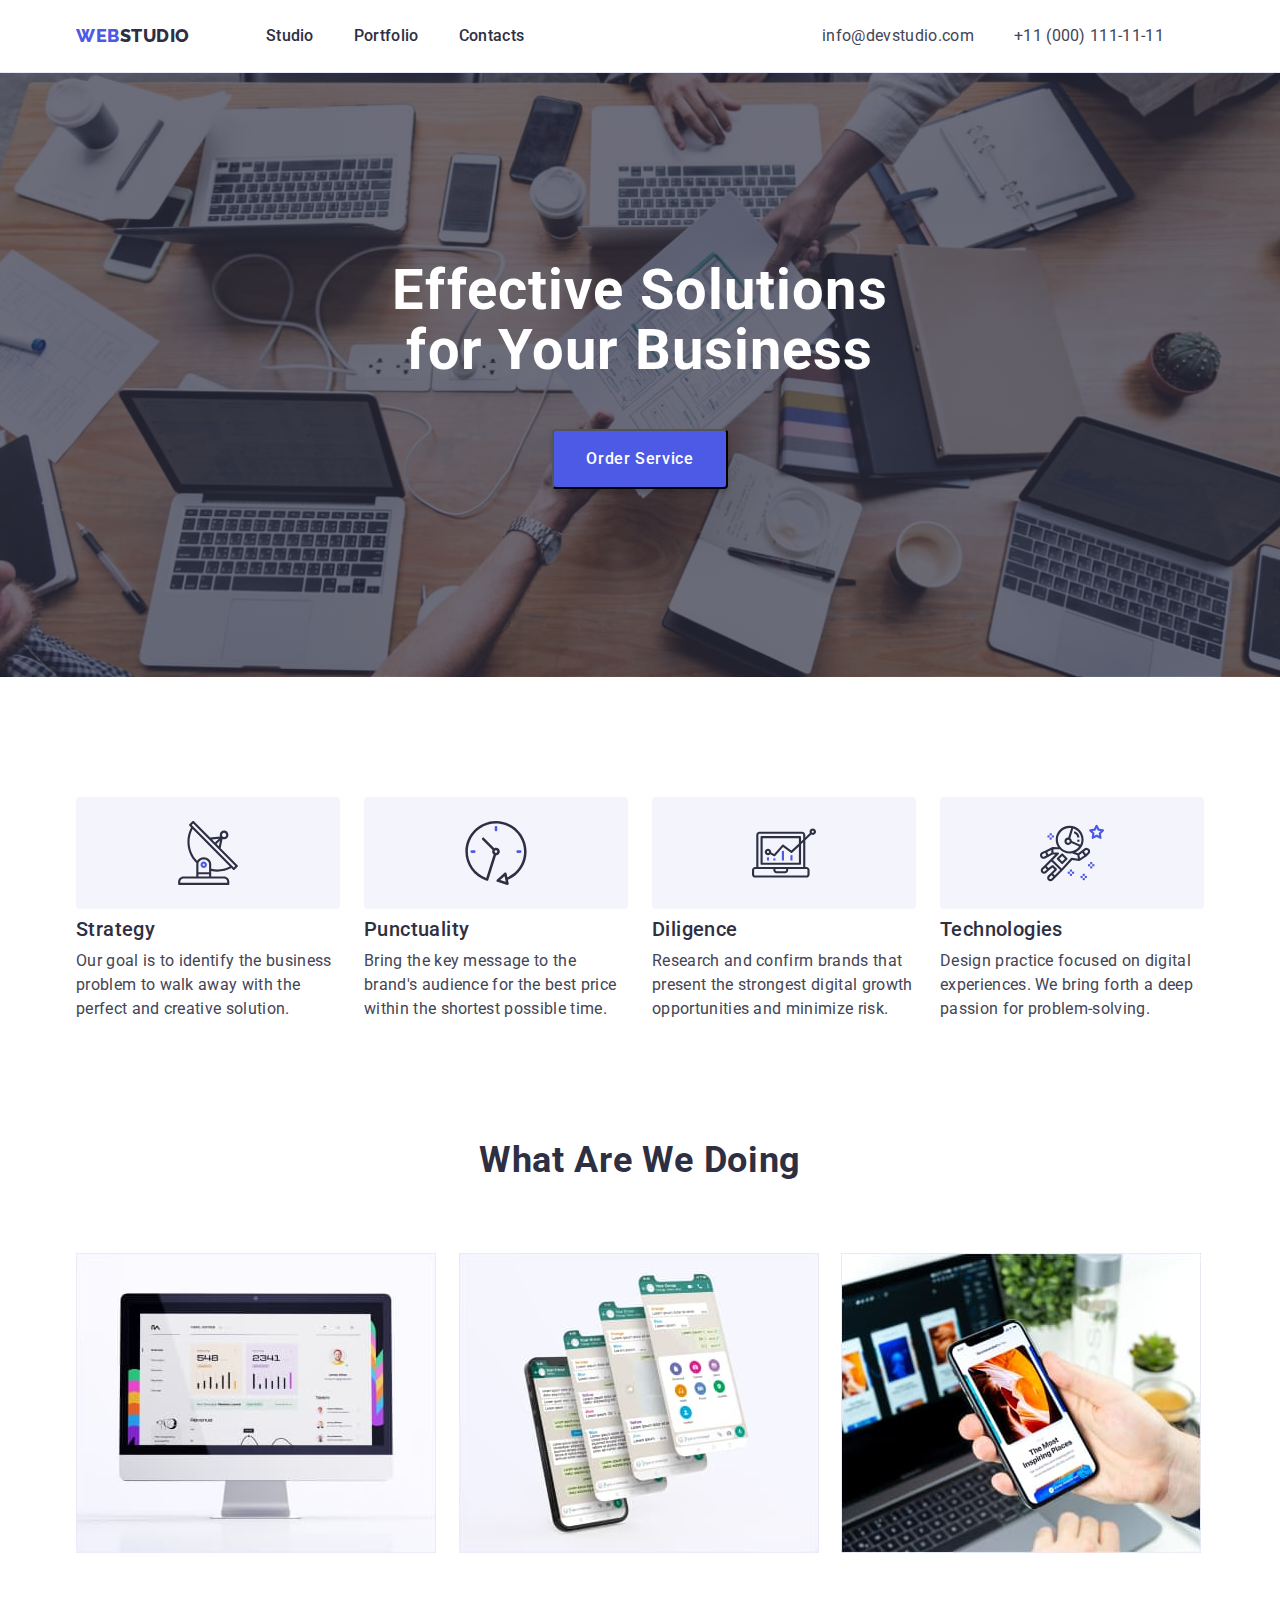
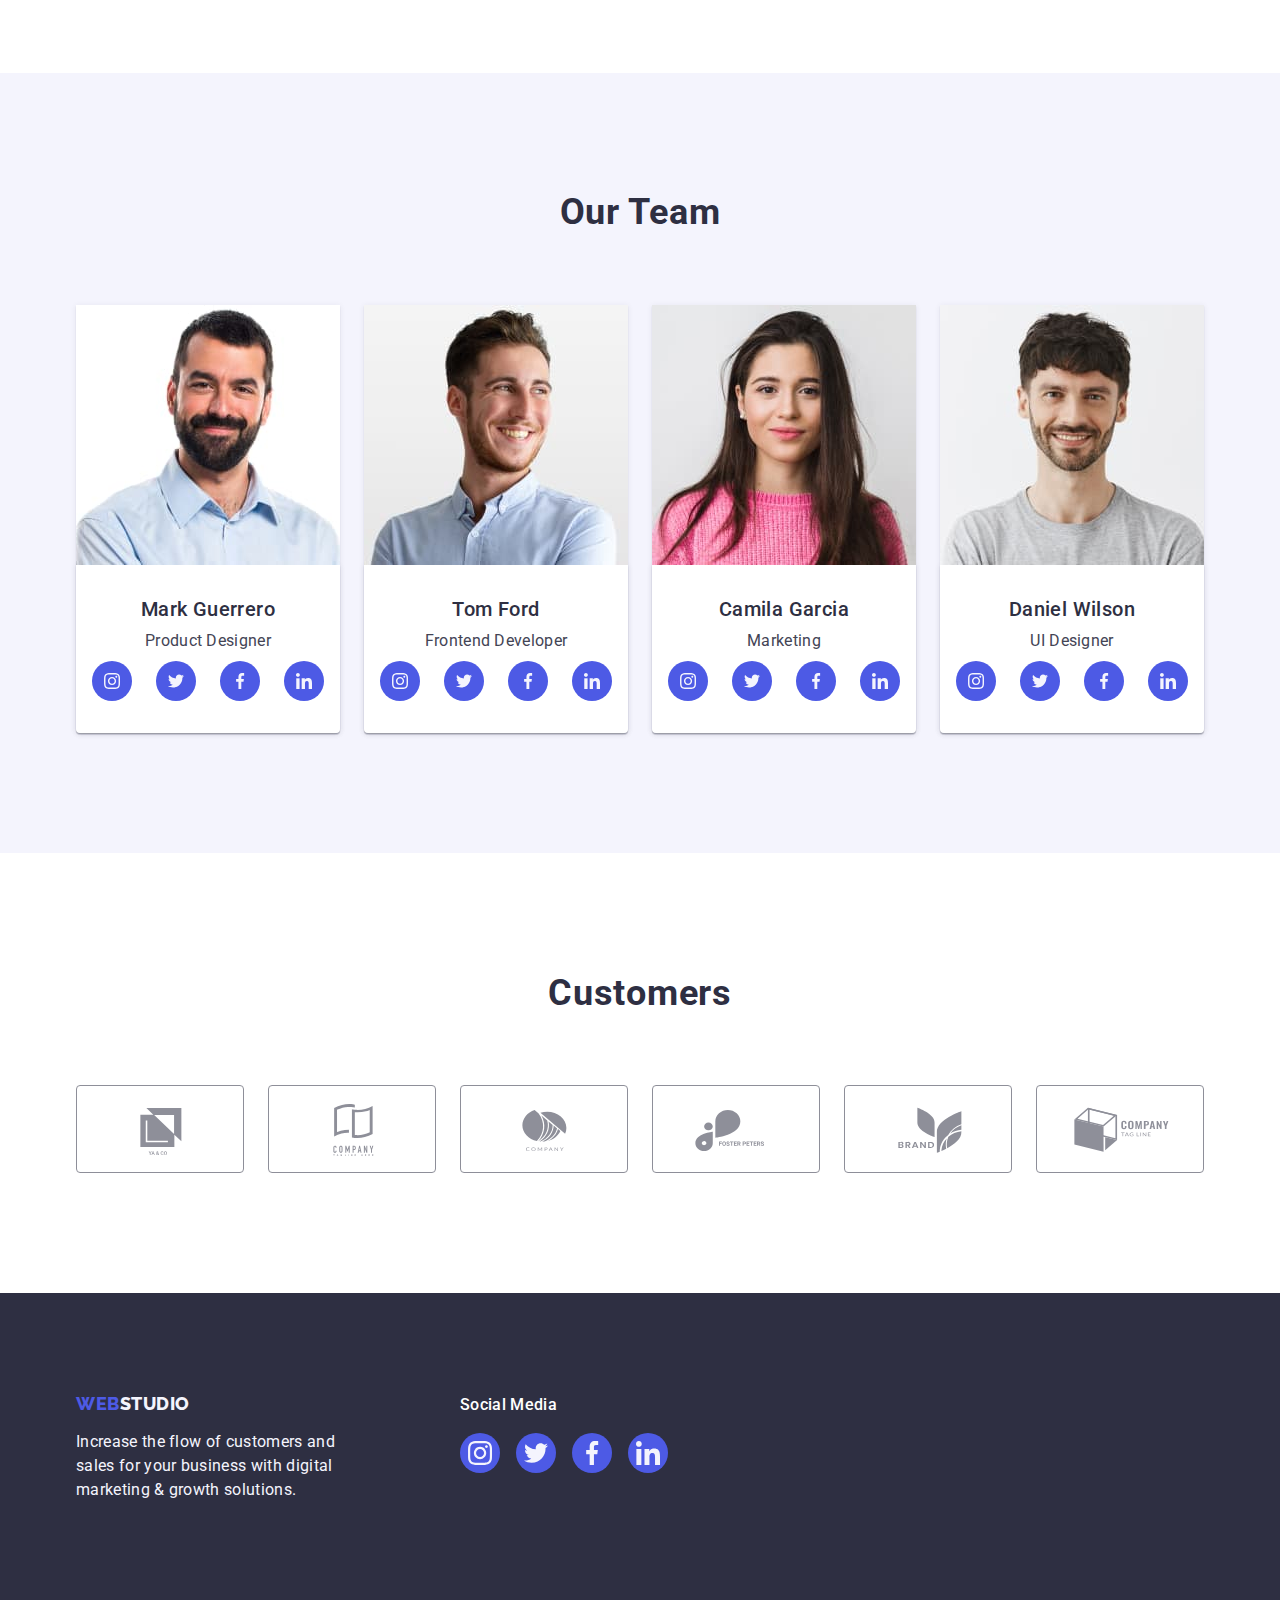
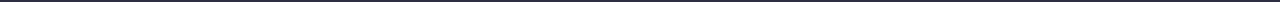
==== index.html @ ca9b96b1 "sum" ====
<!DOCTYPE html>
<html lang="en">
<head>
    <meta charset="UTF-8">
    <meta http-equiv="X-UA-Compatible" content="IE=edge">
    <meta name="viewport" content="width=device-width, initial-scale=1.0">
    <link rel="preconnect" href="https://fonts.googleapis.com">
    <link rel="preconnect" href="https://fonts.gstatic.com" crossorigin>
    <link href="https://fonts.googleapis.com/css2?family=Raleway:wght@700&display=swap" rel="stylesheet">
    <link href="https://fonts.googleapis.com/css2?family=Roboto:wght@400;500;700&display=swap" rel="stylesheet">
    <link rel="stylesheet" href="https://cdnjs.cloudflare.com/ajax/libs/modern-normalize/1.0.0/modern-normalize.min.css">
    <link rel="stylesheet" href="./css/styles.css">
    <title>WEBSTUDIO</title>
</head>
<body>
    <!-- Golova -->
   <header class="page-header">
    <div class="container flex">
    <nav class="flex">
        <a class="logo link" href="./index.html">Web<span class="studio">Studio</span></a>
        <ul  class="list flex">
            <li class="link paragraph"><a class="nav-color link" href="./index.html">Studio</a></li>
            <li class="link paragraph"><a class="nav-color link" href="./portfolio.html">Portfolio</a></li>
            <li class="link paragraph"><a class="nav-color link" href="">Contacts</a></li>
        </ul>
    </nav>   
    <address class="address flex">
        <ul class="flex list">
            <li class="mail"><a class="colorcontact link" href="mailto:info@devstudio.com">info@devstudio.com</a></li>
            <li class="mail"><a class="colorcontact link" href="tel:+110001111111">+11 (000) 111-11-11</a></li>
        </ul>
    </address> 
    </div>
   </header>
   <main>
   <!-- 1 article -->
   <section class="first">
        <div class="container">
        <h1 class="header">Effective Solutions for Your Business</h1>
        <button class="order-service-button" type="button">Order Service</button>
        </div>
   </section>
   <!-- 2 article -->
   <section class="section">
        <div class="container">
        <h2 hidden>features</h2>
            <ul class="list list-of-advantages">
            <li class="advantages-list">
                <div class="icon-div">
                <svg class="icon icon-antenna">
                    <use xlink:href="#icon-antenna">
                        <symbol id="icon-antenna" viewBox="0 0 32 32">
                        <path fill="#2e2f42" style="fill: var(--color4, #2e2f42)" d="M30.773 22.098l-8.443-8.505 0.937-4.615c0.242 0.094 0.499 0.144 0.758 0.146h0.006c1.192 0.014 2.17-0.941 2.184-2.133s-0.941-2.17-2.133-2.184c-1.192-0.014-2.17 0.941-2.184 2.133-0.003 0.255 0.039 0.509 0.125 0.749l-4.96 0.605-8.091-8.133c-0.099-0.101-0.235-0.159-0.377-0.16-0.14 0.001-0.274 0.056-0.373 0.155l-1.513 1.504c-0.208 0.208-0.208 0.546 0 0.754l0.814 0.826c-3.153 5.798-2.129 12.978 2.519 17.663 0.043 0.041 0.092 0.074 0.146 0.098-0.034 0.18-0.051 0.364-0.052 0.547v6.187h-6.4c-1.472 0.002-2.665 1.195-2.667 2.667v1.067c0 0.295 0.239 0.533 0.533 0.533h24.533c0.295 0 0.533-0.239 0.533-0.533v-1.067c-0.002-1.472-1.195-2.665-2.667-2.667h-6.4v-2.742c1.003 0.21 2.024 0.317 3.049 0.32 2.458-0.003 4.877-0.615 7.040-1.783l0.818 0.823c0.099 0.101 0.235 0.159 0.377 0.16 0.14-0.001 0.274-0.056 0.373-0.155l1.513-1.504c0.208-0.208 0.208-0.546 0-0.754zM23.28 6.233c0.418-0.415 1.093-0.414 1.509 0.004s0.414 1.093-0.004 1.508c-0.2 0.199-0.47 0.31-0.752 0.31h-0.003c-0.589-0.003-1.064-0.483-1.061-1.072 0.002-0.282 0.115-0.552 0.314-0.751h-0.002zM22.024 9.738l-0.598 2.946-1.175-1.182 1.774-1.763zM21.419 8.836l-1.92 1.909-1.485-1.493 3.405-0.415zM24.004 28.8c0.884 0 1.6 0.716 1.6 1.6v0.533h-23.467v-0.533c0-0.884 0.716-1.6 1.6-1.6h20.267zM16.537 26.667v1.067h-5.333v-1.067h5.333zM11.204 25.6v-4.053c0-1.294 1.196-2.347 2.667-2.347s2.667 1.053 2.667 2.347v4.053h-5.333zM17.604 23.904v-2.357c0-1.882-1.675-3.413-3.733-3.413-1.331-0.020-2.576 0.657-3.281 1.786-4.058-4.274-4.971-10.645-2.279-15.887l18.602 18.708c-2.872 1.461-6.165 1.873-9.309 1.163zM28.893 23.22l-21.057-21.181 0.755-0.752 7.935 7.98c0.004 0 0.006 0.007 0.010 0.010l13.115 13.191-0.757 0.752z"></path>
                        <path fill="#4d5ae5" style="fill: var(--color2, #4d5ae5)" d="M13.876 20.267h-0.005c-0.884-0.001-1.601 0.714-1.602 1.598s0.714 1.601 1.598 1.602h0.005c0.884 0.001 1.601-0.714 1.602-1.598s-0.714-1.601-1.598-1.602zM14.249 22.245c-0.1 0.1-0.236 0.156-0.378 0.155-0.295-0.002-0.532-0.242-0.531-0.536 0.001-0.141 0.057-0.276 0.157-0.375s0.233-0.154 0.373-0.155c0.295 0.002 0.532 0.242 0.531 0.536-0.001 0.141-0.057 0.276-0.157 0.375h0.005z"></path>
                        </symbol>
                    </use>
                </svg>
                </div>
                <h3 class="third-header">Strategy</h3>
                <p class="list-text">Our goal is to identify the business problem to walk away with the perfect and creative solution.</p>
            </li>
            <li class="advantages-list">
                <div class="icon-div">
                <svg class="icon icon-clock">
                    <use xlink:href="#icon-clock">
                        <symbol id="icon-clock" viewBox="0 0 32 32">
                            <path fill="#2e2f42" style="fill: var(--color4, #2e2f42)" d="M31.297 15.301c-0.002-8.452-6.855-15.303-15.308-15.301s-15.303 6.855-15.301 15.308c0.001 6.658 4.307 12.551 10.649 14.576 0.061 0.019 0.124 0.029 0.187 0.029 0.121-0 0.239-0.032 0.342-0.094 0.135-0.080 0.236-0.207 0.283-0.356l3.865-12.25c1.057-0.005 1.909-0.866 1.903-1.923s-0.866-1.909-1.923-1.903c-0.284 0.001-0.565 0.067-0.82 0.191l-5.106-5.107c-0.253-0.245-0.657-0.238-0.902 0.016-0.239 0.247-0.239 0.639 0 0.886l5.103 5.109c-0.392 0.799-0.168 1.764 0.536 2.309l-3.683 11.673c-7.278-2.681-11.004-10.754-8.323-18.032s10.754-11.004 18.032-8.323c7.278 2.681 11.004 10.754 8.323 18.032-1.31 3.556-4.001 6.431-7.462 7.973l-0.398-1.874c-0.073-0.345-0.411-0.565-0.756-0.492-0.109 0.023-0.209 0.074-0.293 0.148l-3.837 3.426c-0.263 0.234-0.287 0.637-0.052 0.9 0.076 0.085 0.174 0.149 0.283 0.184l4.899 1.564c0.335 0.108 0.694-0.077 0.802-0.412 0.034-0.106 0.040-0.219 0.017-0.328l-0.391-1.839c5.664-2.388 9.342-7.942 9.329-14.089zM15.992 14.664c0.352 0 0.638 0.286 0.638 0.638s-0.286 0.638-0.638 0.638c-0.352 0-0.638-0.285-0.638-0.638s0.285-0.638 0.638-0.638zM18.093 29.528l2.184-1.948 0.603 2.84-2.787-0.892z"></path>
                            <path fill="#4d5ae5" style="fill: var(--color2, #4d5ae5)" d="M15.354 3.185v1.275c0 0.352 0.285 0.638 0.638 0.638s0.638-0.285 0.638-0.638v-1.275c0-0.352-0.286-0.638-0.638-0.638s-0.638 0.286-0.638 0.638z"></path>
                            <path fill="#4d5ae5" style="fill: var(--color2, #4d5ae5)" d="M3.876 14.664c-0.352 0-0.638 0.286-0.638 0.638s0.285 0.638 0.638 0.638h1.275c0.352 0 0.638-0.285 0.638-0.638s-0.285-0.638-0.638-0.638h-1.275z"></path>
                            <path fill="#4d5ae5" style="fill: var(--color2, #4d5ae5)" d="M28.108 15.939c0.352 0 0.638-0.285 0.638-0.638s-0.285-0.638-0.638-0.638h-1.275c-0.352 0-0.638 0.286-0.638 0.638s0.286 0.638 0.638 0.638h1.275z"></path>
                        </symbol>
                    </use>
                </svg>
                </div>
                <h3 class="third-header">Punctuality</h3>
                <p class="list-text">Bring the key message to the brand's audience for the best price within the shortest possible time.</p>
            </li>
            <li class="advantages-list">
                <div class="icon-div">
                <svg class="icon icon-diagram">
                    <use xlink:href="#icon-diagram">
                        <symbol id="icon-diagram" viewBox="0 0 32 32">
                            <path fill="#4d5ae5" style="fill: var(--color2, #4d5ae5)" d="M14.926 14.965h1.066v4.798h-1.066v-4.797z"></path>
                            <path fill="#4d5ae5" style="fill: var(--color2, #4d5ae5)" d="M19.19 17.097h1.066v2.665h-1.066v-2.665z"></path>
                            <path fill="#4d5ae5" style="fill: var(--color2, #4d5ae5)" d="M10.661 18.696h1.066v1.066h-1.066v-1.066z"></path>
                            <path fill="#4d5ae5" style="fill: var(--color2, #4d5ae5)" d="M7.463 18.163h1.066v1.599h-1.066v-1.599z"></path>
                            <path fill="#2e2f42" style="fill: var(--color4, #2e2f42)" d="M1.599 28.291h25.587c0.883 0 1.599-0.716 1.599-1.599v-2.132c0-0.883-0.716-1.599-1.599-1.599h-0.533v-13.293l3.028-2.868c0.703 0.346 1.553 0.136 2.013-0.499s0.396-1.508-0.152-2.068-1.42-0.644-2.065-0.198c-0.644 0.446-0.873 1.292-0.542 2.002l-2.281 2.163v-1.23c0-0.883-0.716-1.599-1.599-1.599h-21.322c-0.883 0-1.599 0.716-1.599 1.599v15.992h-0.533c-0.883 0-1.599 0.716-1.599 1.599v2.132c0 0.883 0.716 1.599 1.599 1.599zM30.384 4.837c0.294 0 0.533 0.239 0.533 0.533s-0.239 0.533-0.533 0.533c-0.294 0-0.533-0.239-0.533-0.533s0.239-0.533 0.533-0.533zM3.198 6.969c0-0.294 0.239-0.533 0.533-0.533h21.322c0.294 0 0.533 0.239 0.533 0.533v2.239l-1.066 1.013v-2.186c0-0.294-0.239-0.533-0.533-0.533h-19.19c-0.294 0-0.533 0.239-0.533 0.533v13.326c0 0.294 0.239 0.533 0.533 0.533h19.19c0.294 0 0.533-0.239 0.533-0.533v-9.674l1.066-1.010v12.284h-22.388v-15.992zM7.996 13.899c-0.721-0.002-1.354 0.478-1.546 1.174s0.105 1.433 0.725 1.801c0.62 0.368 1.41 0.276 1.928-0.226l1.853 0.93c0.215 0.108 0.476 0.057 0.636-0.123l3.939-4.431 3.872 2.901c0.208 0.156 0.498 0.139 0.686-0.039l3.365-3.188v8.131h-18.124v-12.26h18.124v2.66l-3.771 3.572-3.904-2.927c-0.222-0.166-0.534-0.135-0.718 0.072l-3.993 4.493-1.493-0.746c0.011-0.064 0.018-0.129 0.020-0.193 0-0.883-0.716-1.599-1.599-1.599zM8.529 15.498c0 0.294-0.239 0.533-0.533 0.533s-0.533-0.239-0.533-0.533c0-0.294 0.239-0.533 0.533-0.533s0.533 0.239 0.533 0.533zM11.727 24.027h5.331v0.533c0 0.294-0.239 0.533-0.533 0.533h-4.264c-0.294 0-0.533-0.239-0.533-0.533v-0.533zM1.066 24.56c0-0.294 0.239-0.533 0.533-0.533h9.062v0.533c0 0.883 0.716 1.599 1.599 1.599h4.264c0.883 0 1.599-0.716 1.599-1.599v-0.533h9.062c0.294 0 0.533 0.239 0.533 0.533v2.132c0 0.294-0.239 0.533-0.533 0.533h-25.587c-0.294 0-0.533-0.239-0.533-0.533v-2.132z"></path>
                            </symbol>
                    </use>
                </svg>
                </div>
                <h3 class="third-header">Diligence</h3>
                <p class="list-text">Research and confirm brands that present the strongest digital growth opportunities and minimize risk.  </p>
            </li>
            <li class="advantages-list">
                <div class="icon-div">
                <svg class="icon icon-astronaut">
                    <use xlink:href="#icon-astronaut">
                        <symbol id="icon-astronaut" viewBox="0 0 32 32">
                            <path fill="#4d5ae5" style="fill: var(--color2, #4d5ae5)" d="M31.974 4.524c-0.063-0.193-0.229-0.333-0.43-0.363l-1.91-0.278-0.855-1.731c-0.179-0.365-0.777-0.365-0.956 0l-0.855 1.731-1.91 0.278c-0.201 0.029-0.367 0.17-0.431 0.363-0.062 0.193-0.011 0.405 0.135 0.547l1.383 1.348-0.326 1.903c-0.034 0.2 0.048 0.402 0.212 0.522 0.166 0.121 0.382 0.135 0.562 0.040l1.709-0.899 1.709 0.899c0.078 0.041 0.164 0.061 0.249 0.061 0.11 0 0.221-0.034 0.314-0.102 0.164-0.119 0.246-0.322 0.212-0.522l-0.326-1.903 1.383-1.348c0.145-0.142 0.197-0.354 0.135-0.547zM29.511 5.851c-0.125 0.122-0.183 0.299-0.153 0.472l0.191 1.114-1-0.526c-0.078-0.041-0.163-0.061-0.249-0.061s-0.17 0.020-0.249 0.061l-1.001 0.526 0.191-1.114c0.030-0.173-0.028-0.349-0.153-0.472l-0.81-0.789 1.119-0.163c0.174-0.025 0.324-0.134 0.402-0.292l0.5-1.013 0.5 1.013c0.078 0.157 0.228 0.267 0.402 0.292l1.119 0.163-0.809 0.789z"></path>
                            <path fill="#4d5ae5" style="fill: var(--color2, #4d5ae5)" d="M26.134 20.522h-1.067v1.067h1.067v-1.067z"></path>
                            <path fill="#4d5ae5" style="fill: var(--color2, #4d5ae5)" d="M26.134 22.656h-1.067v1.067h1.067v-1.067z"></path>
                            <path fill="#4d5ae5" style="fill: var(--color2, #4d5ae5)" d="M27.2 21.589h-1.067v1.067h1.067v-1.067z"></path>
                            <path fill="#4d5ae5" style="fill: var(--color2, #4d5ae5)" d="M25.067 21.589h-1.067v1.067h1.067v-1.067z"></path>
                            <path fill="#4d5ae5" style="fill: var(--color2, #4d5ae5)" d="M22.4 26.389h-1.067v1.067h1.067v-1.067z"></path>
                            <path fill="#4d5ae5" style="fill: var(--color2, #4d5ae5)" d="M22.4 28.522h-1.067v1.067h1.067v-1.067z"></path>
                            <path fill="#4d5ae5" style="fill: var(--color2, #4d5ae5)" d="M23.467 27.456h-1.067v1.067h1.067v-1.067z"></path>
                            <path fill="#4d5ae5" style="fill: var(--color2, #4d5ae5)" d="M21.333 27.456h-1.067v1.067h1.067v-1.067z"></path>
                            <path fill="#4d5ae5" style="fill: var(--color2, #4d5ae5)" d="M16 24.256h-1.067v1.067h1.067v-1.067z"></path>
                            <path fill="#4d5ae5" style="fill: var(--color2, #4d5ae5)" d="M16 26.389h-1.067v1.067h1.067v-1.067z"></path>
                            <path fill="#4d5ae5" style="fill: var(--color2, #4d5ae5)" d="M17.067 25.322h-1.067v1.067h1.067v-1.067z"></path>
                            <path fill="#4d5ae5" style="fill: var(--color2, #4d5ae5)" d="M14.933 25.322h-1.067v1.067h1.067v-1.067z"></path>
                            <path fill="#4d5ae5" style="fill: var(--color2, #4d5ae5)" d="M5.867 6.122h-1.067v1.067h1.067v-1.067z"></path>
                            <path fill="#4d5ae5" style="fill: var(--color2, #4d5ae5)" d="M5.867 8.255h-1.067v1.067h1.067v-1.067z"></path>
                            <path fill="#4d5ae5" style="fill: var(--color2, #4d5ae5)" d="M6.933 7.189h-1.067v1.067h1.067v-1.067z"></path>
                            <path fill="#4d5ae5" style="fill: var(--color2, #4d5ae5)" d="M4.8 7.189h-1.067v1.067h1.067v-1.067z"></path>
                            <path fill="#2e2f42" style="fill: var(--color4, #2e2f42)" d="M24.715 14.159c-0.287-0.388-0.709-0.637-1.188-0.705-0.481-0.068-0.956 0.058-1.34 0.352l-1.252 0.96-1.898 1.417-1.358-0.541c2.421-1.086 4.114-3.508 4.114-6.32 0-3.823-3.123-6.933-6.961-6.933s-6.961 3.11-6.961 6.933c0 1.386 0.414 2.674 1.12 3.758l-2.764-0.024c-0.002 0-0.003 0-0.005 0-0.009 0-0.015 0.004-0.023 0.005-0.053 0.002-0.105 0.013-0.155 0.031-0.013 0.005-0.026 0.008-0.038 0.013-0.006 0.003-0.013 0.003-0.019 0.006l-3.233 1.596c-0.001 0-0.001 0-0.001 0.001l-1.893 0.911c-0.021 0.009-0.042 0.021-0.063 0.035-0.755 0.502-1.012 1.489-0.598 2.295 0.22 0.429 0.595 0.745 1.056 0.889 0.178 0.055 0.359 0.083 0.539 0.083 0.29 0 0.577-0.071 0.839-0.211l1.388-0.738 2.264-1.169 1.357-0.008-5.442 5.416c-0.001 0.001-0.001 0.001-0.002 0.001l-1.339 1.333c-0.316 0.315-0.49 0.732-0.49 1.178s0.174 0.863 0.49 1.179c0.325 0.323 0.752 0.485 1.179 0.485s0.854-0.162 1.18-0.485l1.314-1.309 1.741-1.3 0.901 0.897-1.762 1.754c-0 0.001-0.001 0.001-0.002 0.001l-1.339 1.333c-0.316 0.315-0.49 0.732-0.49 1.178s0.174 0.863 0.49 1.179c0.325 0.323 0.753 0.485 1.18 0.485s0.855-0.162 1.18-0.485l3.482-3.467c0.001-0.001 0.001-0.001 0.001-0.002l1.010-1-0.004-0.004c0.006-0.006 0.015-0.009 0.022-0.015l5.166-5.658 3.471 0.494c0.025 0.004 0.050 0.005 0.075 0.005 0.065 0 0.127-0.015 0.187-0.038 0.018-0.006 0.033-0.015 0.050-0.023 0.019-0.010 0.039-0.015 0.058-0.027l3.213-2.133c0.012-0.008 0.018-0.021 0.029-0.029 0.013-0.010 0.029-0.014 0.041-0.026l1.271-1.191c0.662-0.62 0.753-1.635 0.212-2.362zM2.13 17.77c-0.173 0.093-0.37 0.111-0.558 0.052-0.187-0.058-0.338-0.186-0.427-0.358-0.161-0.314-0.068-0.695 0.214-0.902l1.314-0.632 0.449 1.313-0.992 0.527zM5.628 15.942l-1.548 0.8-0.439-1.283 2.027-1.001-0.040 1.484zM20.727 9.322c0 0.918-0.219 1.785-0.599 2.559l-4.181-1.899c-0.044-0.573-0.341-1.075-0.788-1.388l1.464-4.86c2.378 0.756 4.105 2.974 4.105 5.588zM8.938 9.322c0-3.235 2.644-5.867 5.894-5.867 0.253 0 0.5 0.021 0.745 0.052l-1.432 4.754c-0.019-0.001-0.037-0.006-0.057-0.006-1.033 0-1.873 0.837-1.873 1.867s0.84 1.867 1.873 1.867c0.694 0 1.294-0.383 1.618-0.945l3.862 1.755c-1.075 1.446-2.795 2.39-4.737 2.39-3.25 0-5.894-2.632-5.894-5.867zM14.894 10.122c0 0.441-0.362 0.8-0.806 0.8s-0.806-0.359-0.806-0.8c0-0.441 0.362-0.8 0.806-0.8s0.806 0.359 0.806 0.8zM2.465 25.146c-0.236 0.234-0.619 0.234-0.854 0.001-0.114-0.114-0.176-0.263-0.176-0.423s0.062-0.309 0.176-0.421l0.962-0.958 0.851 0.848-0.959 0.955zM5.679 28.88c-0.236 0.234-0.619 0.235-0.855 0.001-0.114-0.114-0.176-0.263-0.176-0.423s0.062-0.309 0.176-0.421l0.963-0.959 0.852 0.848-0.96 0.955zM9.16 25.411c-0.001 0-0.001 0-0.002 0.001l-1.765 1.76-0.852-0.848 1.763-1.755c0 0 0 0 0-0s0.001-0.001 0.002-0.001c0.040-0.040 0.065-0.088 0.090-0.135 0.007-0.014 0.020-0.026 0.026-0.040 0.017-0.041 0.019-0.085 0.026-0.129 0.003-0.025 0.014-0.047 0.014-0.073 0-0.036-0.013-0.070-0.020-0.106-0.006-0.032-0.006-0.065-0.019-0.095-0.020-0.050-0.055-0.094-0.091-0.138-0.010-0.012-0.014-0.027-0.025-0.038 0 0 0 0-0.001 0s-0.001-0.002-0.001-0.002l-1.607-1.6c-0.017-0.017-0.039-0.024-0.058-0.038-0.028-0.022-0.055-0.042-0.087-0.058-0.030-0.015-0.061-0.024-0.093-0.033-0.034-0.010-0.067-0.017-0.103-0.020-0.033-0.002-0.063 0.001-0.095 0.005-0.036 0.004-0.069 0.009-0.104 0.020-0.034 0.011-0.063 0.027-0.094 0.045-0.020 0.011-0.042 0.015-0.061 0.029l-1.773 1.324-0.901-0.897 2.399-2.386 4.361 4.289-0.928 0.919zM15.979 18.394c-0.015-0.002-0.030 0.004-0.045 0.003-0.039-0.002-0.076 0.001-0.115 0.007-0.030 0.005-0.059 0.011-0.088 0.021-0.034 0.012-0.065 0.028-0.097 0.047-0.030 0.018-0.057 0.037-0.083 0.061-0.013 0.011-0.028 0.017-0.040 0.029l-4.698 5.146-4.328-4.257 2.833-2.818c0.209-0.208 0.21-0.546 0.002-0.755-0.105-0.105-0.243-0.157-0.381-0.156v-0.001l-2.219 0.013 0.028-1.607 3.104 0.027c1.265 1.294 3.029 2.101 4.981 2.101 0.437 0 0.864-0.045 1.279-0.123 0.040 0.032 0.079 0.065 0.13 0.085l2.41 0.96 0.152 0.758 0.178 0.885-3.003-0.427zM20.020 18.572l-0.313-1.558 1.446-1.080 0.947 1.257-2.080 1.381zM23.774 15.741l-0.838 0.785-0.931-1.236 0.831-0.637c0.155-0.119 0.351-0.168 0.543-0.143 0.193 0.027 0.364 0.128 0.48 0.284 0.217 0.292 0.18 0.699-0.085 0.947z"></path>
                            <path fill="#2e2f42" style="fill: var(--color4, #2e2f42)" d="M13.602 18.544l-2.143-2.133c-0.207-0.207-0.545-0.207-0.753 0l-2.142 2.133c-0.1 0.101-0.157 0.236-0.157 0.378s0.056 0.278 0.157 0.378l2.142 2.133c0.104 0.103 0.241 0.155 0.377 0.155s0.273-0.052 0.376-0.155l2.143-2.133c0.1-0.1 0.157-0.236 0.157-0.378s-0.057-0.278-0.157-0.378zM11.083 20.303l-1.387-1.381 1.387-1.381 1.387 1.381-1.387 1.381z"></path>
                            <path fill="#2e2f42" style="fill: var(--color4, #2e2f42)" d="M17.164 5.071l-0.258 1.036c0.071 0.018 1.738 0.452 1.738 2.149h1.067c-0-2.017-1.666-2.965-2.547-3.185z"></path>
                            <path fill="#2e2f42" style="fill: var(--color4, #2e2f42)" d="M19.711 9.322h-1.067v1.067h1.067v-1.067z"></path>
                            </symbol>
                    </use>
                </svg>
                </div>
                <h3 class="third-header">Technologies</h3>
                <p class="list-text">Design practice focused on digital experiences. We bring forth a deep passion for problem-solving.</p>
            </li>
            </ul>
            </div>
   </section>
   <!-- 3 article -->
   <section class="section third-section">
        <div class="container">
        <h2 class="third-article-header">What are we doing</h2>
        <ul class="list picture-list">
            <li class="list-images"><img src="./images/img1.jpg" alt="Image 1" width="360" height="300"></li>
            <li class="list-images"><img src="./images/img2.jpg" alt="Image 2" width="360" height="300"></li>
            <li class="list-images"><img src="./images/img3.jpg" alt="Image 3" width="360" height="300"></li>
        </ul>
        </div>
   </section>
   <!-- 4 article -->
   <section class="section fourth-article">
    <div class="container">
        <h2 class="fourth-article-header">Our Team</h2>
        <ul class="list list-of-employees">
            <li class="fourth-article-list">
                <img class="employee-photo" src="./images/photo1.jpg" alt="Photo 1" width="264" height="260">
                <div class="employee-information">
                <h3 class="employee-name">Mark Guerrero </h3>
                <p class="employee-position">Product Designer</p>
                <ul class="list social-media-list">
                    <li class="social-media-item">
                        <a class="link social-media-link" href="">
                        <svg class="icon-social-media icon-instagram">
                            <use xlink:href="#icon-instagram">
                                <symbol id="icon-instagram" viewBox="0 0 32 32">
                                    <path fill="#f4f4fd" style="fill: var(--color3, #f4f4fd)" d="M22.387 13.363c-0.030-0.68-0.14-1.148-0.298-1.553-0.163-0.43-0.413-0.815-0.74-1.135-0.32-0.325-0.708-0.578-1.133-0.738-0.408-0.158-0.873-0.268-1.553-0.298-0.685-0.032-0.903-0.040-2.641-0.040s-1.955 0.008-2.638 0.038c-0.68 0.030-1.148 0.14-1.553 0.298-0.43 0.162-0.815 0.413-1.135 0.74-0.325 0.32-0.578 0.708-0.738 1.133-0.158 0.408-0.268 0.873-0.298 1.553-0.032 0.685-0.040 0.903-0.040 2.641s0.008 1.955 0.038 2.638c0.030 0.68 0.14 1.148 0.298 1.553 0.162 0.43 0.415 0.815 0.74 1.135 0.32 0.325 0.708 0.578 1.133 0.738 0.408 0.158 0.873 0.268 1.553 0.298 0.683 0.030 0.9 0.038 2.638 0.038s1.955-0.007 2.638-0.038c0.68-0.030 1.148-0.14 1.553-0.298 0.86-0.333 1.54-1.013 1.873-1.873 0.157-0.408 0.268-0.873 0.298-1.553 0.030-0.683 0.038-0.9 0.038-2.638s-0.003-1.955-0.033-2.638zM21.235 18.589c-0.028 0.625-0.133 0.963-0.22 1.188-0.215 0.558-0.658 1-1.215 1.215-0.225 0.088-0.565 0.193-1.188 0.22-0.675 0.030-0.878 0.037-2.585 0.037s-1.913-0.007-2.586-0.037c-0.625-0.027-0.963-0.132-1.188-0.22-0.278-0.103-0.53-0.265-0.735-0.478-0.213-0.208-0.375-0.458-0.478-0.735-0.088-0.225-0.193-0.565-0.22-1.188-0.030-0.675-0.038-0.878-0.038-2.586s0.007-1.913 0.038-2.586c0.027-0.625 0.132-0.963 0.22-1.188 0.103-0.278 0.265-0.53 0.48-0.735 0.207-0.213 0.458-0.375 0.735-0.478 0.225-0.087 0.565-0.192 1.188-0.22 0.675-0.030 0.878-0.038 2.586-0.038 1.71 0 1.913 0.008 2.586 0.038 0.625 0.028 0.963 0.133 1.188 0.22 0.277 0.102 0.53 0.265 0.735 0.478 0.212 0.208 0.375 0.458 0.478 0.735 0.088 0.225 0.192 0.565 0.22 1.188 0.030 0.675 0.038 0.878 0.038 2.586s-0.008 1.908-0.038 2.583z"></path>
                                    <path fill="#f4f4fd" style="fill: var(--color3, #f4f4fd)" d="M16.024 12.713c-1.815 0-3.288 1.473-3.288 3.288s1.473 3.288 3.288 3.288c1.815 0 3.288-1.473 3.288-3.288s-1.473-3.288-3.288-3.288zM16.024 18.134c-1.178 0-2.133-0.955-2.133-2.133s0.955-2.133 2.133-2.133c1.178 0 2.133 0.955 2.133 2.133s-0.955 2.133-2.133 2.133z"></path>
                                    <path fill="#f4f4fd" style="fill: var(--color3, #f4f4fd)" d="M20.21 12.583c0 0.424-0.344 0.768-0.768 0.768s-0.768-0.344-0.768-0.768c0-0.424 0.344-0.768 0.768-0.768s0.768 0.344 0.768 0.768z"></path>
                                    </symbol>
                            </use>
                        </svg>
                        </a>
                    </li>
                    <li class="social-media-item">
                        <a class="link social-media-link" href="">
                        <svg class="icon-social-media icon-twitter">
                            <use xlink:href="#icon-twitter">
                                <symbol id="icon-twitter" viewBox="0 0 32 32">
                                    <path fill="#f4f4fd" style="fill: var(--color3, #f4f4fd)" d="M22.4 12.031c-0.476 0.209-0.983 0.347-1.512 0.414 0.544-0.325 0.959-0.835 1.154-1.45-0.507 0.302-1.067 0.516-1.664 0.635-0.482-0.513-1.168-0.83-1.917-0.83-1.453 0-2.622 1.179-2.622 2.625 0 0.208 0.018 0.408 0.061 0.598-2.182-0.106-4.112-1.152-5.409-2.745-0.226 0.393-0.359 0.842-0.359 1.326 0 0.909 0.468 1.714 1.166 2.181-0.422-0.008-0.835-0.13-1.186-0.323 0 0.008 0 0.018 0 0.029 0 1.275 0.91 2.334 2.102 2.578-0.214 0.058-0.446 0.086-0.688 0.086-0.168 0-0.338-0.010-0.497-0.045 0.34 1.039 1.305 1.803 2.452 1.828-0.893 0.698-2.026 1.119-3.254 1.119-0.215 0-0.422-0.010-0.628-0.036 1.162 0.75 2.54 1.178 4.026 1.178 4.829 0 7.469-4 7.469-7.467 0-0.116-0.004-0.228-0.010-0.339 0.521-0.37 0.958-0.831 1.315-1.362z"></path>
                                    </symbol>
                            </use>
                        </svg>
                        </a>
                    </li>
                    <li class="social-media-item">
                        <a class="link social-media-link" href="">
                        <svg class="icon-social-media icon-facebook">
                            <use xlink:href="#icon-facebook">
                                <symbol id="icon-facebook" viewBox="0 0 32 32">
                                    <path fill="#f4f4fd" style="fill: var(--color3, #f4f4fd)" d="M18.132 11.725h1.169v-2.035c-0.202-0.028-0.895-0.090-1.702-0.090-1.685 0-2.839 1.060-2.839 3.007v1.793h-1.859v2.275h1.859v5.725h2.279v-5.724h1.784l0.283-2.275h-2.068v-1.567c0-0.658 0.178-1.108 1.094-1.108z"></path>
                                    </symbol>
                            </use>
                        </svg>
                        </a>
                    </li>
                    <li class="social-media-item">
                        <a class="link social-media-link" href="">   
                        <svg class="icon-social-media icon-linkedin">
                            <use xlink:href="#icon-linkedin">
                                <symbol id="icon-linkedin" viewBox="0 0 32 32">
                                    <path fill="#f4f4fd" style="fill: var(--color3, #f4f4fd)" d="M22.397 22.4v-0.001h0.003v-4.694c0-2.297-0.494-4.066-3.179-4.066-1.291 0-2.157 0.708-2.51 1.38h-0.037v-1.165h-2.546v8.546h2.651v-4.231c0-1.114 0.211-2.192 1.591-2.192 1.36 0 1.38 1.272 1.38 2.263v4.161h2.648z"></path>
                                    <path fill="#f4f4fd" style="fill: var(--color3, #f4f4fd)" d="M9.811 13.854h2.654v8.546h-2.654v-8.546z"></path>
                                    <path fill="#f4f4fd" style="fill: var(--color3, #f4f4fd)" d="M11.137 9.6c-0.849 0-1.537 0.688-1.537 1.537s0.688 1.551 1.537 1.551c0.849 0 1.537-0.703 1.537-1.551s-0.689-1.537-1.537-1.537v0z"></path>
                                    </symbol>
                            </use>
                        </svg>
                        </a>
                    </li>
                </ul>
                </div>
            </li>
            <li class="fourth-article-list">
                <img class="employee-photo" src="./images/photo2.jpg" alt="Photo 2" width="264" height="260">
                <div class="employee-information">
                <h3 class="employee-name">Tom Ford</h3>
                <p class="employee-position">Frontend Developer</p>
                <ul class="list social-media-list">
                    <li class="social-media-item">
                        <a class="link social-media-link" href="">
                        <svg class="icon-social-media icon-instagram">
                            <use xlink:href="#icon-instagram">
                                <symbol id="icon-instagram" viewBox="0 0 32 32">
                                    <path fill="#4d5ae5" style="fill: var(--color2, #4d5ae5)" d="M32 16c0 4.418-1.791 8.418-4.686 11.314s-6.895 4.686-11.314 4.686c-4.418 0-8.418-1.791-11.314-4.686s-4.686-6.895-4.686-11.314c0-4.418 1.791-8.418 4.686-11.314s6.895-4.686 11.314-4.686c4.418 0 8.418 1.791 11.314 4.686s4.686 6.895 4.686 11.314z"></path>
                                    <path fill="#f4f4fd" style="fill: var(--color3, #f4f4fd)" d="M22.387 13.363c-0.030-0.68-0.14-1.148-0.298-1.553-0.163-0.43-0.413-0.815-0.74-1.135-0.32-0.325-0.708-0.578-1.133-0.738-0.408-0.158-0.873-0.268-1.553-0.298-0.685-0.032-0.903-0.040-2.641-0.040s-1.955 0.008-2.638 0.038c-0.68 0.030-1.148 0.14-1.553 0.298-0.43 0.162-0.815 0.413-1.135 0.74-0.325 0.32-0.578 0.708-0.738 1.133-0.158 0.408-0.268 0.873-0.298 1.553-0.032 0.685-0.040 0.903-0.040 2.641s0.008 1.955 0.038 2.638c0.030 0.68 0.14 1.148 0.298 1.553 0.162 0.43 0.415 0.815 0.74 1.135 0.32 0.325 0.708 0.578 1.133 0.738 0.408 0.158 0.873 0.268 1.553 0.298 0.683 0.030 0.9 0.038 2.638 0.038s1.955-0.007 2.638-0.038c0.68-0.030 1.148-0.14 1.553-0.298 0.86-0.333 1.54-1.013 1.873-1.873 0.157-0.408 0.268-0.873 0.298-1.553 0.030-0.683 0.038-0.9 0.038-2.638s-0.003-1.955-0.033-2.638zM21.235 18.589c-0.028 0.625-0.133 0.963-0.22 1.188-0.215 0.558-0.658 1-1.215 1.215-0.225 0.088-0.565 0.193-1.188 0.22-0.675 0.030-0.878 0.037-2.585 0.037s-1.913-0.007-2.586-0.037c-0.625-0.027-0.963-0.132-1.188-0.22-0.278-0.103-0.53-0.265-0.735-0.478-0.213-0.208-0.375-0.458-0.478-0.735-0.088-0.225-0.193-0.565-0.22-1.188-0.030-0.675-0.038-0.878-0.038-2.586s0.007-1.913 0.038-2.586c0.027-0.625 0.132-0.963 0.22-1.188 0.103-0.278 0.265-0.53 0.48-0.735 0.207-0.213 0.458-0.375 0.735-0.478 0.225-0.087 0.565-0.192 1.188-0.22 0.675-0.030 0.878-0.038 2.586-0.038 1.71 0 1.913 0.008 2.586 0.038 0.625 0.028 0.963 0.133 1.188 0.22 0.277 0.102 0.53 0.265 0.735 0.478 0.212 0.208 0.375 0.458 0.478 0.735 0.088 0.225 0.192 0.565 0.22 1.188 0.030 0.675 0.038 0.878 0.038 2.586s-0.008 1.908-0.038 2.583z"></path>
                                    <path fill="#f4f4fd" style="fill: var(--color3, #f4f4fd)" d="M16.024 12.713c-1.815 0-3.288 1.473-3.288 3.288s1.473 3.288 3.288 3.288c1.815 0 3.288-1.473 3.288-3.288s-1.473-3.288-3.288-3.288zM16.024 18.134c-1.178 0-2.133-0.955-2.133-2.133s0.955-2.133 2.133-2.133c1.178 0 2.133 0.955 2.133 2.133s-0.955 2.133-2.133 2.133z"></path>
                                    <path fill="#f4f4fd" style="fill: var(--color3, #f4f4fd)" d="M20.21 12.583c0 0.424-0.344 0.768-0.768 0.768s-0.768-0.344-0.768-0.768c0-0.424 0.344-0.768 0.768-0.768s0.768 0.344 0.768 0.768z"></path>
                                    </symbol>
                            </use>
                        </svg>
                        </a>
                    </li>
                    <li class="social-media-item">
                        <a class="link social-media-link" href="">
                        <svg class="icon-social-media icon-twitter">
                            <use xlink:href="#icon-twitter">
                                <symbol id="icon-twitter" viewBox="0 0 32 32">
                                    <path fill="#4d5ae5" style="fill: var(--color2, #4d5ae5)" d="M32 16c0 4.418-1.791 8.418-4.686 11.314s-6.895 4.686-11.314 4.686c-4.418 0-8.418-1.791-11.314-4.686s-4.686-6.895-4.686-11.314c0-4.418 1.791-8.418 4.686-11.314s6.895-4.686 11.314-4.686c4.418 0 8.418 1.791 11.314 4.686s4.686 6.895 4.686 11.314z"></path>
                                    <path fill="#f4f4fd" style="fill: var(--color3, #f4f4fd)" d="M22.4 12.031c-0.476 0.209-0.983 0.347-1.512 0.414 0.544-0.325 0.959-0.835 1.154-1.45-0.507 0.302-1.067 0.516-1.664 0.635-0.482-0.513-1.168-0.83-1.917-0.83-1.453 0-2.622 1.179-2.622 2.625 0 0.208 0.018 0.408 0.061 0.598-2.182-0.106-4.112-1.152-5.409-2.745-0.226 0.393-0.359 0.842-0.359 1.326 0 0.909 0.468 1.714 1.166 2.181-0.422-0.008-0.835-0.13-1.186-0.323 0 0.008 0 0.018 0 0.029 0 1.275 0.91 2.334 2.102 2.578-0.214 0.058-0.446 0.086-0.688 0.086-0.168 0-0.338-0.010-0.497-0.045 0.34 1.039 1.305 1.803 2.452 1.828-0.893 0.698-2.026 1.119-3.254 1.119-0.215 0-0.422-0.010-0.628-0.036 1.162 0.75 2.54 1.178 4.026 1.178 4.829 0 7.469-4 7.469-7.467 0-0.116-0.004-0.228-0.010-0.339 0.521-0.37 0.958-0.831 1.315-1.362z"></path>
                                    </symbol>
                            </use>
                        </svg>
                        </a>
                    </li>
                    <li class="social-media-item">
                        <a class="link social-media-link" href="">
                        <svg class="icon-social-media icon-facebook">
                            <use xlink:href="#icon-facebook">
                                <symbol id="icon-facebook" viewBox="0 0 32 32">
                                    <path fill="#4d5ae5" style="fill: var(--color2, #4d5ae5)" d="M32 16c0 4.418-1.791 8.418-4.686 11.314s-6.895 4.686-11.314 4.686c-4.418 0-8.418-1.791-11.314-4.686s-4.686-6.895-4.686-11.314c0-4.418 1.791-8.418 4.686-11.314s6.895-4.686 11.314-4.686c4.418 0 8.418 1.791 11.314 4.686s4.686 6.895 4.686 11.314z"></path>
                                    <path fill="#f4f4fd" style="fill: var(--color3, #f4f4fd)" d="M18.132 11.725h1.169v-2.035c-0.202-0.028-0.895-0.090-1.702-0.090-1.685 0-2.839 1.060-2.839 3.007v1.793h-1.859v2.275h1.859v5.725h2.279v-5.724h1.784l0.283-2.275h-2.068v-1.567c0-0.658 0.178-1.108 1.094-1.108z"></path>
                                    </symbol>
                            </use>
                        </svg>
                        </a>
                    </li>
                    <li class="social-media-item">
                        <a class="link social-media-link" href="">
                        <svg class="icon-social-media icon-linkedin">
                            <use xlink:href="#icon-linkedin">
                                <symbol id="icon-linkedin" viewBox="0 0 32 32">
                                    <path fill="#4d5ae5" style="fill: var(--color2, #4d5ae5)" d="M32 16c0 4.418-1.791 8.418-4.686 11.314s-6.895 4.686-11.314 4.686c-4.418 0-8.418-1.791-11.314-4.686s-4.686-6.895-4.686-11.314c0-4.418 1.791-8.418 4.686-11.314s6.895-4.686 11.314-4.686c4.418 0 8.418 1.791 11.314 4.686s4.686 6.895 4.686 11.314z"></path>
                                    <path fill="#f4f4fd" style="fill: var(--color3, #f4f4fd)" d="M22.397 22.4v-0.001h0.003v-4.694c0-2.297-0.494-4.066-3.179-4.066-1.291 0-2.157 0.708-2.51 1.38h-0.037v-1.165h-2.546v8.546h2.651v-4.231c0-1.114 0.211-2.192 1.591-2.192 1.36 0 1.38 1.272 1.38 2.263v4.161h2.648z"></path>
                                    <path fill="#f4f4fd" style="fill: var(--color3, #f4f4fd)" d="M9.811 13.854h2.654v8.546h-2.654v-8.546z"></path>
                                    <path fill="#f4f4fd" style="fill: var(--color3, #f4f4fd)" d="M11.137 9.6c-0.849 0-1.537 0.688-1.537 1.537s0.688 1.551 1.537 1.551c0.849 0 1.537-0.703 1.537-1.551s-0.689-1.537-1.537-1.537v0z"></path>
                                    </symbol>
                            </use>
                        </svg>
                        </a>
                    </li>
                </ul>
                </div>
            </li>
            <li class="fourth-article-list">
                <img class="employee-photo" src="./images/photo3.jpg" alt="Photo 3" width="264" height="260">
                <div class="employee-information">
                <h3 class="employee-name">Camila Garcia</h3>
                <p class="employee-position"> Marketing</p>
                <ul class="list social-media-list">
                    <li class="social-media-item">
                        <a class="link social-media-link" href="">
                        <svg class="icon-social-media icon-instagram">
                            <use xlink:href="#icon-instagram">
                                <symbol id="icon-instagram" viewBox="0 0 32 32">
                                    <path fill="#4d5ae5" style="fill: var(--color2, #4d5ae5)" d="M32 16c0 4.418-1.791 8.418-4.686 11.314s-6.895 4.686-11.314 4.686c-4.418 0-8.418-1.791-11.314-4.686s-4.686-6.895-4.686-11.314c0-4.418 1.791-8.418 4.686-11.314s6.895-4.686 11.314-4.686c4.418 0 8.418 1.791 11.314 4.686s4.686 6.895 4.686 11.314z"></path>
                                    <path fill="#f4f4fd" style="fill: var(--color3, #f4f4fd)" d="M22.387 13.363c-0.030-0.68-0.14-1.148-0.298-1.553-0.163-0.43-0.413-0.815-0.74-1.135-0.32-0.325-0.708-0.578-1.133-0.738-0.408-0.158-0.873-0.268-1.553-0.298-0.685-0.032-0.903-0.040-2.641-0.040s-1.955 0.008-2.638 0.038c-0.68 0.030-1.148 0.14-1.553 0.298-0.43 0.162-0.815 0.413-1.135 0.74-0.325 0.32-0.578 0.708-0.738 1.133-0.158 0.408-0.268 0.873-0.298 1.553-0.032 0.685-0.040 0.903-0.040 2.641s0.008 1.955 0.038 2.638c0.030 0.68 0.14 1.148 0.298 1.553 0.162 0.43 0.415 0.815 0.74 1.135 0.32 0.325 0.708 0.578 1.133 0.738 0.408 0.158 0.873 0.268 1.553 0.298 0.683 0.030 0.9 0.038 2.638 0.038s1.955-0.007 2.638-0.038c0.68-0.030 1.148-0.14 1.553-0.298 0.86-0.333 1.54-1.013 1.873-1.873 0.157-0.408 0.268-0.873 0.298-1.553 0.030-0.683 0.038-0.9 0.038-2.638s-0.003-1.955-0.033-2.638zM21.235 18.589c-0.028 0.625-0.133 0.963-0.22 1.188-0.215 0.558-0.658 1-1.215 1.215-0.225 0.088-0.565 0.193-1.188 0.22-0.675 0.030-0.878 0.037-2.585 0.037s-1.913-0.007-2.586-0.037c-0.625-0.027-0.963-0.132-1.188-0.22-0.278-0.103-0.53-0.265-0.735-0.478-0.213-0.208-0.375-0.458-0.478-0.735-0.088-0.225-0.193-0.565-0.22-1.188-0.030-0.675-0.038-0.878-0.038-2.586s0.007-1.913 0.038-2.586c0.027-0.625 0.132-0.963 0.22-1.188 0.103-0.278 0.265-0.53 0.48-0.735 0.207-0.213 0.458-0.375 0.735-0.478 0.225-0.087 0.565-0.192 1.188-0.22 0.675-0.030 0.878-0.038 2.586-0.038 1.71 0 1.913 0.008 2.586 0.038 0.625 0.028 0.963 0.133 1.188 0.22 0.277 0.102 0.53 0.265 0.735 0.478 0.212 0.208 0.375 0.458 0.478 0.735 0.088 0.225 0.192 0.565 0.22 1.188 0.030 0.675 0.038 0.878 0.038 2.586s-0.008 1.908-0.038 2.583z"></path>
                                    <path fill="#f4f4fd" style="fill: var(--color3, #f4f4fd)" d="M16.024 12.713c-1.815 0-3.288 1.473-3.288 3.288s1.473 3.288 3.288 3.288c1.815 0 3.288-1.473 3.288-3.288s-1.473-3.288-3.288-3.288zM16.024 18.134c-1.178 0-2.133-0.955-2.133-2.133s0.955-2.133 2.133-2.133c1.178 0 2.133 0.955 2.133 2.133s-0.955 2.133-2.133 2.133z"></path>
                                    <path fill="#f4f4fd" style="fill: var(--color3, #f4f4fd)" d="M20.21 12.583c0 0.424-0.344 0.768-0.768 0.768s-0.768-0.344-0.768-0.768c0-0.424 0.344-0.768 0.768-0.768s0.768 0.344 0.768 0.768z"></path>
                                    </symbol>
                            </use>
                        </svg>
                        </a>
                    </li>
                    <li class="social-media-item">
                        <a class="link social-media-link" href="">
                        <svg class="icon-social-media icon-twitter">
                            <use xlink:href="#icon-twitter">
                                <symbol id="icon-twitter" viewBox="0 0 32 32">
                                    <path fill="#4d5ae5" style="fill: var(--color2, #4d5ae5)" d="M32 16c0 4.418-1.791 8.418-4.686 11.314s-6.895 4.686-11.314 4.686c-4.418 0-8.418-1.791-11.314-4.686s-4.686-6.895-4.686-11.314c0-4.418 1.791-8.418 4.686-11.314s6.895-4.686 11.314-4.686c4.418 0 8.418 1.791 11.314 4.686s4.686 6.895 4.686 11.314z"></path>
                                    <path fill="#f4f4fd" style="fill: var(--color3, #f4f4fd)" d="M22.4 12.031c-0.476 0.209-0.983 0.347-1.512 0.414 0.544-0.325 0.959-0.835 1.154-1.45-0.507 0.302-1.067 0.516-1.664 0.635-0.482-0.513-1.168-0.83-1.917-0.83-1.453 0-2.622 1.179-2.622 2.625 0 0.208 0.018 0.408 0.061 0.598-2.182-0.106-4.112-1.152-5.409-2.745-0.226 0.393-0.359 0.842-0.359 1.326 0 0.909 0.468 1.714 1.166 2.181-0.422-0.008-0.835-0.13-1.186-0.323 0 0.008 0 0.018 0 0.029 0 1.275 0.91 2.334 2.102 2.578-0.214 0.058-0.446 0.086-0.688 0.086-0.168 0-0.338-0.010-0.497-0.045 0.34 1.039 1.305 1.803 2.452 1.828-0.893 0.698-2.026 1.119-3.254 1.119-0.215 0-0.422-0.010-0.628-0.036 1.162 0.75 2.54 1.178 4.026 1.178 4.829 0 7.469-4 7.469-7.467 0-0.116-0.004-0.228-0.010-0.339 0.521-0.37 0.958-0.831 1.315-1.362z"></path>
                                    </symbol>
                            </use>
                        </svg>
                        </a>
                    </li>
                    <li class="social-media-item">
                        <a class="link social-media-link" href="">
                        <svg class="icon-social-media icon-facebook">
                            <use xlink:href="#icon-facebook">
                                <symbol id="icon-facebook" viewBox="0 0 32 32">
                                    <path fill="#4d5ae5" style="fill: var(--color2, #4d5ae5)" d="M32 16c0 4.418-1.791 8.418-4.686 11.314s-6.895 4.686-11.314 4.686c-4.418 0-8.418-1.791-11.314-4.686s-4.686-6.895-4.686-11.314c0-4.418 1.791-8.418 4.686-11.314s6.895-4.686 11.314-4.686c4.418 0 8.418 1.791 11.314 4.686s4.686 6.895 4.686 11.314z"></path>
                                    <path fill="#f4f4fd" style="fill: var(--color3, #f4f4fd)" d="M18.132 11.725h1.169v-2.035c-0.202-0.028-0.895-0.090-1.702-0.090-1.685 0-2.839 1.060-2.839 3.007v1.793h-1.859v2.275h1.859v5.725h2.279v-5.724h1.784l0.283-2.275h-2.068v-1.567c0-0.658 0.178-1.108 1.094-1.108z"></path>
                                    </symbol>
                            </use>
                        </svg>
                        </a>
                    </li>
                    <li class="social-media-item">
                        <a class="link social-media-link" href="">
                        <svg class="icon-social-media icon-linkedin">
                            <use xlink:href="#icon-linkedin">
                                <symbol id="icon-linkedin" viewBox="0 0 32 32">
                                    <path fill="#4d5ae5" style="fill: var(--color2, #4d5ae5)" d="M32 16c0 4.418-1.791 8.418-4.686 11.314s-6.895 4.686-11.314 4.686c-4.418 0-8.418-1.791-11.314-4.686s-4.686-6.895-4.686-11.314c0-4.418 1.791-8.418 4.686-11.314s6.895-4.686 11.314-4.686c4.418 0 8.418 1.791 11.314 4.686s4.686 6.895 4.686 11.314z"></path>
                                    <path fill="#f4f4fd" style="fill: var(--color3, #f4f4fd)" d="M22.397 22.4v-0.001h0.003v-4.694c0-2.297-0.494-4.066-3.179-4.066-1.291 0-2.157 0.708-2.51 1.38h-0.037v-1.165h-2.546v8.546h2.651v-4.231c0-1.114 0.211-2.192 1.591-2.192 1.36 0 1.38 1.272 1.38 2.263v4.161h2.648z"></path>
                                    <path fill="#f4f4fd" style="fill: var(--color3, #f4f4fd)" d="M9.811 13.854h2.654v8.546h-2.654v-8.546z"></path>
                                    <path fill="#f4f4fd" style="fill: var(--color3, #f4f4fd)" d="M11.137 9.6c-0.849 0-1.537 0.688-1.537 1.537s0.688 1.551 1.537 1.551c0.849 0 1.537-0.703 1.537-1.551s-0.689-1.537-1.537-1.537v0z"></path>
                                    </symbol>
                            </use>
                        </svg> 
                        </a>
                    </li>
                </ul>
                </div>
            </li>
            <li class="fourth-article-list">            
                <img class="employee-photo" src="./images/photo4.jpg" alt="Photo 4" width="264" height="260">
                <div class="employee-information">
                <h3 class="employee-name">Daniel Wilson</h3>
                <p class="employee-position"> UI Designer</p>
                <ul class="list social-media-list">
                    <li class="social-media-item">
                        <a class="link social-media-link" href="">
                        <svg class="icon-social-media icon-instagram">
                            <use xlink:href="#icon-instagram">
                                <symbol id="icon-instagram" viewBox="0 0 32 32">
                                    <path fill="#4d5ae5" style="fill: var(--color2, #4d5ae5)" d="M32 16c0 4.418-1.791 8.418-4.686 11.314s-6.895 4.686-11.314 4.686c-4.418 0-8.418-1.791-11.314-4.686s-4.686-6.895-4.686-11.314c0-4.418 1.791-8.418 4.686-11.314s6.895-4.686 11.314-4.686c4.418 0 8.418 1.791 11.314 4.686s4.686 6.895 4.686 11.314z"></path>
                                    <path fill="#f4f4fd" style="fill: var(--color3, #f4f4fd)" d="M22.387 13.363c-0.030-0.68-0.14-1.148-0.298-1.553-0.163-0.43-0.413-0.815-0.74-1.135-0.32-0.325-0.708-0.578-1.133-0.738-0.408-0.158-0.873-0.268-1.553-0.298-0.685-0.032-0.903-0.040-2.641-0.040s-1.955 0.008-2.638 0.038c-0.68 0.030-1.148 0.14-1.553 0.298-0.43 0.162-0.815 0.413-1.135 0.74-0.325 0.32-0.578 0.708-0.738 1.133-0.158 0.408-0.268 0.873-0.298 1.553-0.032 0.685-0.040 0.903-0.040 2.641s0.008 1.955 0.038 2.638c0.030 0.68 0.14 1.148 0.298 1.553 0.162 0.43 0.415 0.815 0.74 1.135 0.32 0.325 0.708 0.578 1.133 0.738 0.408 0.158 0.873 0.268 1.553 0.298 0.683 0.030 0.9 0.038 2.638 0.038s1.955-0.007 2.638-0.038c0.68-0.030 1.148-0.14 1.553-0.298 0.86-0.333 1.54-1.013 1.873-1.873 0.157-0.408 0.268-0.873 0.298-1.553 0.030-0.683 0.038-0.9 0.038-2.638s-0.003-1.955-0.033-2.638zM21.235 18.589c-0.028 0.625-0.133 0.963-0.22 1.188-0.215 0.558-0.658 1-1.215 1.215-0.225 0.088-0.565 0.193-1.188 0.22-0.675 0.030-0.878 0.037-2.585 0.037s-1.913-0.007-2.586-0.037c-0.625-0.027-0.963-0.132-1.188-0.22-0.278-0.103-0.53-0.265-0.735-0.478-0.213-0.208-0.375-0.458-0.478-0.735-0.088-0.225-0.193-0.565-0.22-1.188-0.030-0.675-0.038-0.878-0.038-2.586s0.007-1.913 0.038-2.586c0.027-0.625 0.132-0.963 0.22-1.188 0.103-0.278 0.265-0.53 0.48-0.735 0.207-0.213 0.458-0.375 0.735-0.478 0.225-0.087 0.565-0.192 1.188-0.22 0.675-0.030 0.878-0.038 2.586-0.038 1.71 0 1.913 0.008 2.586 0.038 0.625 0.028 0.963 0.133 1.188 0.22 0.277 0.102 0.53 0.265 0.735 0.478 0.212 0.208 0.375 0.458 0.478 0.735 0.088 0.225 0.192 0.565 0.22 1.188 0.030 0.675 0.038 0.878 0.038 2.586s-0.008 1.908-0.038 2.583z"></path>
                                    <path fill="#f4f4fd" style="fill: var(--color3, #f4f4fd)" d="M16.024 12.713c-1.815 0-3.288 1.473-3.288 3.288s1.473 3.288 3.288 3.288c1.815 0 3.288-1.473 3.288-3.288s-1.473-3.288-3.288-3.288zM16.024 18.134c-1.178 0-2.133-0.955-2.133-2.133s0.955-2.133 2.133-2.133c1.178 0 2.133 0.955 2.133 2.133s-0.955 2.133-2.133 2.133z"></path>
                                    <path fill="#f4f4fd" style="fill: var(--color3, #f4f4fd)" d="M20.21 12.583c0 0.424-0.344 0.768-0.768 0.768s-0.768-0.344-0.768-0.768c0-0.424 0.344-0.768 0.768-0.768s0.768 0.344 0.768 0.768z"></path>
                                    </symbol>
                            </use>
                        </svg>
                        </a>
                    </li>
                    <li class="social-media-item">
                        <a class="link social-media-link" href="">
                        <svg class="icon-social-media icon-twitter">
                            <use xlink:href="#icon-twitter">
                                <symbol id="icon-twitter" viewBox="0 0 32 32">
                                    <path fill="#4d5ae5" style="fill: var(--color2, #4d5ae5)" d="M32 16c0 4.418-1.791 8.418-4.686 11.314s-6.895 4.686-11.314 4.686c-4.418 0-8.418-1.791-11.314-4.686s-4.686-6.895-4.686-11.314c0-4.418 1.791-8.418 4.686-11.314s6.895-4.686 11.314-4.686c4.418 0 8.418 1.791 11.314 4.686s4.686 6.895 4.686 11.314z"></path>
                                    <path fill="#f4f4fd" style="fill: var(--color3, #f4f4fd)" d="M22.4 12.031c-0.476 0.209-0.983 0.347-1.512 0.414 0.544-0.325 0.959-0.835 1.154-1.45-0.507 0.302-1.067 0.516-1.664 0.635-0.482-0.513-1.168-0.83-1.917-0.83-1.453 0-2.622 1.179-2.622 2.625 0 0.208 0.018 0.408 0.061 0.598-2.182-0.106-4.112-1.152-5.409-2.745-0.226 0.393-0.359 0.842-0.359 1.326 0 0.909 0.468 1.714 1.166 2.181-0.422-0.008-0.835-0.13-1.186-0.323 0 0.008 0 0.018 0 0.029 0 1.275 0.91 2.334 2.102 2.578-0.214 0.058-0.446 0.086-0.688 0.086-0.168 0-0.338-0.010-0.497-0.045 0.34 1.039 1.305 1.803 2.452 1.828-0.893 0.698-2.026 1.119-3.254 1.119-0.215 0-0.422-0.010-0.628-0.036 1.162 0.75 2.54 1.178 4.026 1.178 4.829 0 7.469-4 7.469-7.467 0-0.116-0.004-0.228-0.010-0.339 0.521-0.37 0.958-0.831 1.315-1.362z"></path>
                                    </symbol>
                            </use>
                        </svg>
                        </a>
                    </li>
                    <li class="social-media-item">
                        <a class="link social-media-link" href="">
                        <svg class="icon-social-media icon-facebook">
                            <use xlink:href="#icon-facebook">
                                <symbol id="icon-facebook" viewBox="0 0 32 32">
                                    <path fill="#4d5ae5" style="fill: var(--color2, #4d5ae5)" d="M32 16c0 4.418-1.791 8.418-4.686 11.314s-6.895 4.686-11.314 4.686c-4.418 0-8.418-1.791-11.314-4.686s-4.686-6.895-4.686-11.314c0-4.418 1.791-8.418 4.686-11.314s6.895-4.686 11.314-4.686c4.418 0 8.418 1.791 11.314 4.686s4.686 6.895 4.686 11.314z"></path>
                                    <path fill="#f4f4fd" style="fill: var(--color3, #f4f4fd)" d="M18.132 11.725h1.169v-2.035c-0.202-0.028-0.895-0.090-1.702-0.090-1.685 0-2.839 1.060-2.839 3.007v1.793h-1.859v2.275h1.859v5.725h2.279v-5.724h1.784l0.283-2.275h-2.068v-1.567c0-0.658 0.178-1.108 1.094-1.108z"></path>
                                    </symbol>
                            </use>
                        </svg>
                        </a>
                    </li>
                    <li class="social-media-item">
                        <a class="link social-media-link" href="">
                        <svg class="icon-social-media icon-linkedin">
                            <use xlink:href="#icon-linkedin">
                                <symbol id="icon-linkedin" viewBox="0 0 32 32">
                                    <path fill="#4d5ae5" style="fill: var(--color2, #4d5ae5)" d="M32 16c0 4.418-1.791 8.418-4.686 11.314s-6.895 4.686-11.314 4.686c-4.418 0-8.418-1.791-11.314-4.686s-4.686-6.895-4.686-11.314c0-4.418 1.791-8.418 4.686-11.314s6.895-4.686 11.314-4.686c4.418 0 8.418 1.791 11.314 4.686s4.686 6.895 4.686 11.314z"></path>
                                    <path fill="#f4f4fd" style="fill: var(--color3, #f4f4fd)" d="M22.397 22.4v-0.001h0.003v-4.694c0-2.297-0.494-4.066-3.179-4.066-1.291 0-2.157 0.708-2.51 1.38h-0.037v-1.165h-2.546v8.546h2.651v-4.231c0-1.114 0.211-2.192 1.591-2.192 1.36 0 1.38 1.272 1.38 2.263v4.161h2.648z"></path>
                                    <path fill="#f4f4fd" style="fill: var(--color3, #f4f4fd)" d="M9.811 13.854h2.654v8.546h-2.654v-8.546z"></path>
                                    <path fill="#f4f4fd" style="fill: var(--color3, #f4f4fd)" d="M11.137 9.6c-0.849 0-1.537 0.688-1.537 1.537s0.688 1.551 1.537 1.551c0.849 0 1.537-0.703 1.537-1.551s-0.689-1.537-1.537-1.537v0z"></path>
                                    </symbol>
                            </use>
                        </svg>
                        </a>
                    </li>
                </ul>
                </div>
            </li>
        </ul>
    </div>
   </section>
   <!-- 5 article -->
   <section class="section fifth">
    <div class="container">
        <h2 class="fifth-article-header">Customers</h2>
        <ul class="list customers-list">
            <li class="customers-list-item">
                <a class="customer-list-link " href="">
                </svg>
                <svg width="104" height="56" class="icon-customer icon-client_1">
                    <use xlink:href="#icon-client_1">
                        <symbol id="icon-client_1" viewBox="0 0 59 32">
                        <path d="M21.714 4l4.004 3.815-7.433-0.004v18.51h19.429v-7.077l4 3.811v-19.054h-20zM37.538 18.796l-11.354-10.817h11.354v10.817zM34.013 23.613h-12.653v-12.449h0.894v11.606h11.759v0.843zM23.883 29.749l-0.472-0.97h-0.389l0.684 1.284v0.748h0.353v-0.748l0.684-1.284h-0.388l-0.472 0.97zM25.622 28.78h0.084l0.767 2.031h-0.368l-0.164-0.476h-0.786l-0.164 0.476h-0.367l0.765-2.031h0.234zM25.249 30.058h0.595l-0.298-0.862-0.297 0.862zM27.704 29.721c-0.015-0.020-0.030-0.038-0.044-0.057-0.052-0.069-0.093-0.135-0.121-0.2s-0.043-0.132-0.043-0.201c0-0.106 0.022-0.197 0.066-0.273s0.106-0.135 0.186-0.176c0.080-0.042 0.173-0.063 0.28-0.063 0.103 0 0.192 0.021 0.266 0.063 0.075 0.041 0.133 0.095 0.173 0.163s0.061 0.142 0.061 0.223c0 0.064-0.012 0.123-0.035 0.176s-0.055 0.101-0.096 0.145c-0.041 0.044-0.088 0.085-0.142 0.124l-0.141 0.103 0.402 0.475c0.013-0.026 0.025-0.053 0.036-0.082 0.034-0.089 0.052-0.188 0.052-0.297h0.29c0 0.099-0.010 0.192-0.029 0.28s-0.049 0.17-0.091 0.245c-0.017 0.031-0.036 0.061-0.058 0.090l0.298 0.351h-0.389l-0.118-0.139c-0.064 0.049-0.133 0.086-0.208 0.114-0.099 0.035-0.204 0.053-0.315 0.053-0.135 0-0.252-0.025-0.35-0.074s-0.175-0.117-0.229-0.204c-0.053-0.087-0.080-0.186-0.080-0.297 0-0.083 0.017-0.155 0.052-0.218s0.081-0.122 0.141-0.176c0.055-0.050 0.118-0.1 0.188-0.15zM27.871 29.925l-0.042 0.031c-0.049 0.040-0.086 0.079-0.11 0.116s-0.039 0.070-0.046 0.1c-0.008 0.031-0.011 0.058-0.011 0.081 0 0.059 0.013 0.113 0.038 0.162s0.064 0.087 0.113 0.116c0.050 0.028 0.111 0.042 0.183 0.042 0.077 0 0.152-0.017 0.225-0.052 0.036-0.018 0.071-0.039 0.103-0.064l-0.452-0.532zM27.951 29.554l0.125-0.084c0.059-0.039 0.1-0.077 0.126-0.114s0.038-0.086 0.038-0.142c0-0.048-0.019-0.093-0.056-0.134s-0.090-0.061-0.158-0.061c-0.047 0-0.087 0.011-0.12 0.034s-0.057 0.050-0.074 0.087c-0.016 0.035-0.024 0.075-0.024 0.119 0 0.042 0.011 0.085 0.032 0.13s0.051 0.090 0.088 0.138c0.008 0.010 0.015 0.020 0.023 0.029zM31.505 30.15h-0.349c-0.010 0.088-0.032 0.163-0.064 0.225s-0.079 0.106-0.141 0.138c-0.061 0.032-0.142 0.047-0.241 0.047-0.082 0-0.152-0.016-0.211-0.049s-0.107-0.079-0.145-0.138c-0.037-0.059-0.065-0.131-0.084-0.213s-0.026-0.177-0.026-0.279v-0.172c0-0.108 0.010-0.204 0.029-0.287s0.051-0.156 0.091-0.213c0.040-0.058 0.090-0.101 0.149-0.131s0.129-0.045 0.209-0.045c0.098 0 0.177 0.017 0.237 0.050s0.106 0.080 0.137 0.142c0.032 0.062 0.052 0.137 0.061 0.225h0.349c-0.014-0.136-0.052-0.256-0.114-0.361s-0.148-0.187-0.259-0.247c-0.112-0.060-0.248-0.089-0.41-0.089-0.127 0-0.242 0.022-0.345 0.067s-0.188 0.109-0.261 0.194c-0.073 0.084-0.128 0.185-0.167 0.303s-0.057 0.25-0.057 0.396v0.169c0 0.146 0.019 0.278 0.056 0.396s0.093 0.219 0.165 0.303c0.072 0.083 0.158 0.147 0.258 0.192s0.213 0.067 0.339 0.067c0.164 0 0.303-0.030 0.417-0.089s0.203-0.141 0.266-0.244c0.063-0.104 0.1-0.223 0.112-0.356zM33.443 29.851v-0.112c0-0.153-0.020-0.291-0.061-0.412s-0.097-0.226-0.172-0.311c-0.074-0.087-0.163-0.152-0.266-0.197s-0.218-0.068-0.343-0.068c-0.125 0-0.239 0.023-0.342 0.068s-0.191 0.11-0.266 0.197c-0.074 0.086-0.132 0.189-0.173 0.311s-0.061 0.258-0.061 0.412v0.112c0 0.154 0.020 0.291 0.061 0.413s0.1 0.226 0.176 0.311c0.075 0.086 0.164 0.151 0.266 0.197s0.217 0.067 0.342 0.067c0.126 0 0.24-0.022 0.343-0.067s0.192-0.111 0.265-0.197c0.074-0.086 0.132-0.189 0.172-0.311s0.060-0.259 0.060-0.413zM33.092 29.737v0.114c0 0.113-0.011 0.214-0.033 0.301s-0.053 0.161-0.095 0.222c-0.042 0.059-0.093 0.105-0.153 0.135s-0.13 0.045-0.208 0.045c-0.077 0-0.146-0.015-0.206-0.045s-0.113-0.076-0.156-0.135c-0.043-0.060-0.075-0.134-0.098-0.222s-0.033-0.188-0.033-0.301v-0.114c0-0.113 0.011-0.213 0.033-0.3s0.054-0.16 0.096-0.219c0.043-0.059 0.094-0.104 0.155-0.134s0.129-0.046 0.206-0.046 0.147 0.015 0.208 0.046c0.061 0.030 0.113 0.074 0.155 0.134s0.075 0.132 0.096 0.219c0.022 0.087 0.033 0.186 0.033 0.3z"></path>
                        </symbol>
                    </use>
                </svg>
                </a>
            </li>
            <li class="customers-list-item">
                <a class="customer-list-link" href="">
                <svg width="104" height="56" class="icon-customer icon-client_2">
                    <use xlink:href="#icon-client_2">
                        <symbol id="icon-client_2" viewBox="0 0 59 32">
                            <path d="M28.636 3.391h-0.078c-0.12-0.007-0.24-0.010-0.36-0.013v0h-0.26c-0.227 0-0.458 0.006-0.688 0.017-0.017-0.001-0.035-0.001-0.052 0-2.082 0.118-4.123 0.638-6.009 1.533l-0.247 0.119v12.652l0.578-0.196c0.507-0.174 1.048-0.331 1.607-0.477 1.512-0.388 3.065-0.595 4.626-0.615v1.662c-0.207 0.002-0.408 0.007-0.609 0.017h-0.048c-1.201 0.066-2.393 0.249-3.559 0.546-1.477 0.37-2.901 0.925-4.24 1.652v-16.227c1.39-0.811 2.888-1.42 4.448-1.809 1.37-0.354 2.778-0.535 4.192-0.541h0.244c0.292 0.007 0.577 0.020 0.844 0.041 0.705 0.049 1.404 0.161 2.089 0.333v1.636c-0.666-0.155-1.342-0.257-2.024-0.305-0.014-0.001-0.028-0.002-0.041-0.004-0.141-0.012-0.282-0.024-0.414-0.024zM31.516 5.064c0.363 0.028 0.739 0.041 1.119 0.041 1.487-0.005 2.967-0.195 4.407-0.565 1.476-0.371 2.9-0.927 4.238-1.654v15.938c-1.391 0.81-2.889 1.419-4.449 1.809-1.37 0.352-2.778 0.533-4.192 0.539-1.072 0.009-2.14-0.117-3.18-0.375v-16.041c0.246 0.057 0.499 0.109 0.756 0.153 0.422 0.071 0.867 0.123 1.301 0.155zM39.627 5.187l-0.578 0.195c-0.532 0.179-1.068 0.339-1.608 0.481-1.57 0.403-3.183 0.61-4.804 0.616-0.377 0-0.724-0.010-1.060-0.032l-0.461-0.030v13.015l0.396 0.035c0.367 0.032 0.746 0.048 1.128 0.048 1.276-0.005 2.547-0.17 3.783-0.49 1.018-0.255 2.008-0.611 2.956-1.062l0.247-0.119v-12.656z"></path>
                            <path d="M20.421 25.836c-0.083-0.086-0.183-0.154-0.294-0.199s-0.23-0.066-0.349-0.061c-0.127-0.002-0.253 0.022-0.372 0.070-0.108 0.043-0.207 0.108-0.289 0.19-0.082 0.083-0.145 0.182-0.186 0.291-0.045 0.114-0.068 0.236-0.067 0.359v2.168c-0.005 0.153 0.024 0.305 0.085 0.445 0.051 0.111 0.125 0.21 0.217 0.291 0.087 0.073 0.188 0.126 0.298 0.154 0.105 0.030 0.214 0.045 0.324 0.045 0.121 0.001 0.24-0.025 0.35-0.076 0.108-0.047 0.207-0.116 0.289-0.201 0.080-0.084 0.145-0.183 0.189-0.291 0.046-0.109 0.070-0.227 0.069-0.346v-0.243h-0.567v0.193c0.002 0.066-0.010 0.132-0.033 0.193-0.018 0.046-0.047 0.088-0.082 0.122-0.035 0.028-0.075 0.050-0.119 0.062-0.038 0.013-0.078 0.020-0.119 0.020-0.051 0.006-0.102-0.002-0.149-0.022s-0.087-0.053-0.117-0.094c-0.053-0.087-0.080-0.188-0.075-0.291v-2.021c-0.004-0.112 0.020-0.223 0.069-0.324 0.029-0.046 0.071-0.082 0.12-0.105s0.104-0.032 0.157-0.025c0.049-0.002 0.097 0.008 0.141 0.030s0.082 0.053 0.112 0.092c0.063 0.083 0.097 0.186 0.094 0.291v0.187h0.561v-0.221c0.001-0.13-0.022-0.258-0.069-0.379-0.042-0.114-0.106-0.217-0.189-0.305v0z"></path>
                            <path d="M23.788 25.811c-0.181-0.153-0.409-0.237-0.645-0.238-0.115 0-0.23 0.021-0.338 0.061-0.11 0.039-0.212 0.1-0.299 0.177-0.094 0.084-0.169 0.188-0.22 0.304-0.057 0.132-0.085 0.276-0.082 0.42v2.079c-0.004 0.146 0.024 0.292 0.082 0.426 0.051 0.112 0.126 0.211 0.22 0.291 0.087 0.080 0.188 0.143 0.299 0.183 0.108 0.040 0.223 0.061 0.338 0.061s0.23-0.021 0.338-0.061c0.113-0.041 0.217-0.103 0.306-0.183 0.090-0.081 0.163-0.18 0.214-0.291 0.058-0.134 0.086-0.279 0.082-0.426v-2.079c0.003-0.144-0.025-0.288-0.082-0.42-0.050-0.115-0.123-0.218-0.214-0.304v0zM23.523 28.614c0.005 0.055-0.003 0.111-0.022 0.163s-0.050 0.099-0.090 0.138c-0.075 0.063-0.169 0.097-0.267 0.097s-0.192-0.034-0.267-0.097c-0.040-0.038-0.071-0.085-0.090-0.138s-0.027-0.108-0.022-0.163v-2.079c-0.005-0.055 0.003-0.111 0.022-0.163s0.050-0.099 0.090-0.138c0.075-0.063 0.169-0.097 0.267-0.097s0.192 0.034 0.267 0.097c0.040 0.038 0.071 0.085 0.090 0.138s0.027 0.108 0.022 0.163v2.079z"></path>
                            <path d="M28.21 29.543v-3.936h-0.545l-0.716 2.084h-0.010l-0.721-2.084h-0.539v3.936h0.562v-2.395h0.010l0.551 1.693h0.28l0.555-1.693h0.010v2.395h0.562z"></path>
                            <path d="M31.405 25.882c-0.087-0.097-0.196-0.171-0.318-0.215-0.132-0.043-0.269-0.063-0.408-0.061h-0.835v3.936h0.561v-1.537h0.289c0.175 0.008 0.349-0.029 0.506-0.108 0.128-0.071 0.234-0.175 0.308-0.301 0.065-0.105 0.109-0.221 0.129-0.343 0.022-0.148 0.032-0.298 0.030-0.448 0.006-0.189-0.013-0.378-0.055-0.562-0.037-0.136-0.108-0.261-0.207-0.362v0zM31.116 27.082c-0.002 0.071-0.020 0.141-0.052 0.205-0.032 0.061-0.083 0.109-0.145 0.138-0.083 0.037-0.174 0.054-0.265 0.049h-0.256v-1.338h0.289c0.087-0.004 0.174 0.013 0.253 0.049 0.058 0.033 0.104 0.084 0.132 0.145 0.031 0.069 0.047 0.144 0.049 0.219 0 0.083 0 0.17 0 0.262s0.006 0.186 0 0.27h-0.006z"></path>
                            <path d="M34.062 25.606h-0.46l-0.867 3.936h0.561l0.165-0.846h0.765l0.165 0.846h0.561l-0.889-3.936zM33.544 28.161l0.276-1.427h0.010l0.275 1.427h-0.561z"></path>
                            <path d="M37.686 27.978h-0.010l-0.847-2.371h-0.539v3.936h0.561v-2.367h0.012l0.857 2.367h0.528v-3.936h-0.561v2.371z"></path>
                            <path d="M41.113 25.606l-0.451 1.565h-0.012l-0.451-1.565h-0.594l0.77 2.273v1.664h0.561v-1.664l0.77-2.273h-0.594z"></path>
                            <path d="M18.857 30.654h0.27v0.759h0.184v-0.759h0.269v-0.155h-0.723v0.155z"></path>
                            <path d="M21.13 30.498l-0.354 0.914h0.195l0.075-0.208h0.364l0.078 0.208h0.2l-0.363-0.914h-0.195zM21.101 31.051l0.124-0.339 0.124 0.339h-0.249z"></path>
                            <path d="M23.376 31.076h0.211v0.118c-0.062 0.049-0.138 0.076-0.217 0.077-0.037 0.002-0.074-0.005-0.107-0.020s-0.063-0.038-0.086-0.067c-0.048-0.070-0.072-0.154-0.068-0.238 0-0.203 0.088-0.305 0.263-0.305 0.046-0.005 0.092 0.008 0.13 0.034s0.065 0.066 0.077 0.111l0.181-0.035c-0.039-0.179-0.168-0.269-0.387-0.269-0.117-0.003-0.232 0.039-0.319 0.118-0.046 0.045-0.082 0.1-0.104 0.161s-0.032 0.126-0.027 0.19c-0.005 0.125 0.036 0.248 0.117 0.343 0.045 0.046 0.099 0.082 0.159 0.105s0.124 0.033 0.188 0.029c0.143 0.004 0.282-0.048 0.387-0.145v-0.36h-0.396v0.154z"></path>
                            <path d="M25.67 30.498h-0.185v0.914h0.64v-0.155h-0.455v-0.759z"></path>
                            <path d="M27.61 30.498h-0.185v0.914h0.185v-0.914z"></path>
                            <path d="M29.507 31.109l-0.374-0.61h-0.179v0.914h0.172v-0.597l0.367 0.597h0.184v-0.914h-0.169v0.61z"></path>
                            <path d="M31.221 31.010h0.455v-0.155h-0.455v-0.201h0.49v-0.155h-0.675v0.914h0.694v-0.155h-0.509v-0.247z"></path>
                            <path d="M35.378 30.859h-0.36v-0.36h-0.184v0.914h0.184v-0.4h0.36v0.4h0.184v-0.914h-0.184v0.36z"></path>
                            <path d="M37.103 31.010h0.457v-0.155h-0.457v-0.201h0.492v-0.155h-0.675v0.914h0.692v-0.155h-0.509v-0.247z"></path>
                            <path d="M39.442 31.010c0.159-0.025 0.24-0.109 0.24-0.254 0.005-0.039-0.001-0.078-0.017-0.114s-0.041-0.067-0.073-0.089c-0.083-0.042-0.175-0.060-0.267-0.054h-0.387v0.914h0.184v-0.382h0.036c0.039-0.002 0.078 0.005 0.114 0.020 0.027 0.017 0.049 0.040 0.065 0.067l0.2 0.291h0.22l-0.111-0.179c-0.049-0.088-0.119-0.163-0.202-0.219v0zM39.257 30.884h-0.136v-0.23h0.145c0.063-0.005 0.126 0.002 0.187 0.022 0.013 0.012 0.024 0.026 0.031 0.043s0.010 0.034 0.009 0.052c-0.001 0.018-0.006 0.035-0.014 0.051s-0.020 0.029-0.035 0.040c-0.060 0.018-0.124 0.026-0.187 0.022v0z"></path>
                            <path d="M41.206 31.010h0.455v-0.155h-0.455v-0.201h0.492v-0.155h-0.676v0.914h0.694v-0.155h-0.509v-0.247z"></path>
                            </symbol>
                    </use>
                </svg>
                </a>
            </li>
            <li  class="customers-list-item">
                <a class="customer-list-link" href="">
                <svg width="104" height="56" class="icon-customer icon-client_3">
                    <use xlink:href="#icon-client_3">
                        <symbol id="icon-client_3" viewBox="0 0 59 32">
                            <path d="M21.034 28.128c0.009 0 0.018 0.002 0.027 0.005s0.016 0.008 0.022 0.014l0.126 0.119c-0.098 0.096-0.219 0.173-0.355 0.225-0.159 0.057-0.331 0.085-0.503 0.081-0.162 0.003-0.323-0.023-0.473-0.076-0.135-0.048-0.257-0.121-0.357-0.213-0.102-0.095-0.18-0.207-0.23-0.329-0.055-0.136-0.082-0.278-0.080-0.422-0.002-0.144 0.027-0.288 0.087-0.423 0.055-0.122 0.138-0.234 0.244-0.329 0.108-0.093 0.237-0.166 0.379-0.214 0.155-0.051 0.321-0.077 0.487-0.076 0.155-0.003 0.309 0.020 0.453 0.069 0.125 0.046 0.24 0.111 0.339 0.19l-0.106 0.127c-0.007 0.009-0.016 0.017-0.027 0.023-0.012 0.007-0.028 0.011-0.043 0.009-0.016-0.001-0.032-0.006-0.046-0.014l-0.057-0.034-0.079-0.043c-0.034-0.016-0.069-0.030-0.106-0.042-0.047-0.014-0.095-0.026-0.144-0.034-0.062-0.010-0.125-0.014-0.188-0.014-0.12-0.001-0.239 0.018-0.35 0.057-0.104 0.036-0.197 0.090-0.274 0.159-0.079 0.073-0.139 0.16-0.178 0.253-0.044 0.107-0.066 0.22-0.065 0.334-0.002 0.116 0.020 0.23 0.065 0.34 0.038 0.093 0.098 0.179 0.175 0.252 0.072 0.068 0.162 0.122 0.262 0.156 0.103 0.036 0.213 0.055 0.325 0.054 0.064 0.001 0.129-0.003 0.192-0.011 0.104-0.011 0.204-0.042 0.292-0.090 0.044-0.025 0.086-0.053 0.125-0.084 0.016-0.013 0.038-0.021 0.060-0.022v0z"></path>
                            <path d="M24.678 27.532c0.002 0.143-0.027 0.285-0.085 0.419-0.051 0.122-0.132 0.233-0.238 0.326s-0.232 0.166-0.373 0.214c-0.309 0.101-0.65 0.101-0.959 0-0.14-0.049-0.266-0.122-0.371-0.214-0.105-0.095-0.187-0.206-0.24-0.329-0.114-0.271-0.114-0.568 0-0.84 0.054-0.122 0.135-0.235 0.24-0.33 0.106-0.090 0.232-0.16 0.371-0.206 0.308-0.102 0.651-0.102 0.959 0 0.14 0.049 0.267 0.122 0.372 0.214 0.104 0.094 0.185 0.204 0.238 0.325 0.058 0.135 0.087 0.278 0.085 0.422zM24.347 27.532c0.002-0.114-0.018-0.228-0.060-0.337-0.035-0.093-0.093-0.179-0.169-0.252-0.074-0.069-0.165-0.124-0.267-0.159-0.224-0.074-0.473-0.074-0.697 0-0.102 0.035-0.193 0.090-0.267 0.159-0.077 0.073-0.135 0.159-0.17 0.252-0.080 0.219-0.080 0.454 0 0.674 0.036 0.093 0.094 0.179 0.17 0.252 0.074 0.069 0.165 0.123 0.267 0.158 0.225 0.072 0.472 0.072 0.697 0 0.102-0.035 0.192-0.089 0.267-0.158 0.076-0.073 0.133-0.159 0.169-0.252 0.042-0.109 0.063-0.223 0.060-0.337v0z"></path>
                            <path d="M27.164 27.885l0.033 0.076c0.013-0.027 0.024-0.051 0.036-0.076s0.026-0.050 0.041-0.074l0.806-1.252c0.016-0.022 0.030-0.035 0.046-0.039 0.021-0.006 0.044-0.008 0.066-0.007h0.238v2.036h-0.282v-1.497c0-0.019 0-0.040 0-0.063-0.002-0.023-0.002-0.047 0-0.070l-0.811 1.269c-0.010 0.019-0.027 0.035-0.047 0.046s-0.045 0.017-0.069 0.017h-0.046c-0.025 0-0.049-0.006-0.069-0.017s-0.037-0.027-0.047-0.047l-0.834-1.277c0 0.024 0 0.049 0 0.073s0 0.046 0 0.065v1.497h-0.273v-2.032h0.238c0.022-0.001 0.045 0.001 0.066 0.007 0.020 0.008 0.035 0.022 0.044 0.039l0.823 1.253c0.016 0.023 0.030 0.047 0.041 0.073v0z"></path>
                            <path d="M30.197 27.784v0.763h-0.316v-2.034h0.704c0.133-0.002 0.265 0.013 0.393 0.044 0.102 0.025 0.197 0.068 0.278 0.127 0.070 0.055 0.124 0.123 0.158 0.199 0.037 0.083 0.055 0.171 0.054 0.26 0.001 0.089-0.018 0.178-0.058 0.26-0.038 0.078-0.096 0.148-0.17 0.203-0.081 0.061-0.176 0.107-0.279 0.135-0.123 0.034-0.251 0.049-0.38 0.047l-0.382-0.005zM30.197 27.566h0.382c0.083 0.001 0.165-0.010 0.244-0.031 0.065-0.019 0.125-0.049 0.177-0.088 0.047-0.037 0.084-0.083 0.107-0.135 0.026-0.054 0.039-0.113 0.038-0.171 0.004-0.057-0.007-0.113-0.032-0.166s-0.062-0.1-0.11-0.139c-0.12-0.080-0.272-0.119-0.424-0.109h-0.382v0.838z"></path>
                            <path d="M34.437 28.549h-0.249c-0.025 0.001-0.050-0.006-0.069-0.019-0.018-0.013-0.032-0.029-0.041-0.047l-0.215-0.492h-1.077l-0.222 0.492c-0.008 0.018-0.022 0.034-0.039 0.046-0.020 0.014-0.045 0.021-0.071 0.020h-0.249l0.946-2.036h0.328l0.959 2.036zM32.875 27.793h0.89l-0.375-0.829c-0.029-0.062-0.052-0.126-0.071-0.191l-0.036 0.106c-0.011 0.032-0.024 0.062-0.035 0.086l-0.372 0.828z"></path>
                            <path d="M35.8 26.522c0.019 0.009 0.035 0.021 0.047 0.036l1.38 1.535c0-0.024 0-0.049 0-0.071s0-0.046 0-0.067v-1.442h0.282v2.036h-0.158c-0.022 0.001-0.045-0.004-0.065-0.012-0.020-0.010-0.037-0.023-0.050-0.038l-1.379-1.534c0.002 0.023 0.002 0.047 0 0.070 0 0.023 0 0.043 0 0.062v1.452h-0.282v-2.036h0.167c0.020-0 0.039 0.003 0.057 0.009v0z"></path>
                            <path d="M39.834 27.739v0.809h-0.316v-0.809l-0.872-1.226h0.282c0.024-0.001 0.048 0.005 0.068 0.018 0.017 0.013 0.032 0.029 0.043 0.046l0.546 0.791c0.022 0.034 0.041 0.065 0.057 0.094s0.028 0.058 0.039 0.086l0.041-0.088c0.015-0.032 0.033-0.063 0.054-0.093l0.538-0.797c0.011-0.016 0.025-0.030 0.041-0.043 0.019-0.014 0.043-0.021 0.068-0.020h0.285l-0.874 1.232z"></path>
                            <path d="M27.008 23.095c0.137 0.015 0.276 0.027 0.416 0.038 2.128-0.813 3.929-2.145 5.176-3.828s1.887-3.643 1.838-5.634l-2.346-2.004c0.477 2.12 0.254 4.313-0.644 6.331s-2.436 3.783-4.441 5.098v0z"></path>
                            <path d="M26.17 23.002l0.063 0.011c2.143-1.31 3.776-3.138 4.69-5.25s1.064-4.408 0.433-6.594l-3.341-2.854c1.351 2.346 1.895 4.972 1.568 7.572s-1.511 5.067-3.414 7.115v0z"></path>
                            <path d="M37.5 16.024c-0.568 2.188-1.946 4.162-3.931 5.628-0.58 0.43-1.205 0.814-1.868 1.145 1.616-0.406 3.102-1.123 4.342-2.097s2.202-2.178 2.812-3.52l-1.355-1.156z"></path>
                            <path d="M36.968 15.702l-1.929-1.648c-0.037 1.879-0.662 3.716-1.811 5.318s-2.779 2.914-4.721 3.796h0.009c0.433-0 0.865-0.022 1.295-0.066 1.815-0.633 3.418-1.64 4.667-2.931s2.104-2.826 2.489-4.469v0z"></path>
                            <path d="M26.449 7.112l-2.301-1.969c-2.057 0.679-3.827 1.873-5.077 3.426s-1.922 3.392-1.928 5.276v0c0.008 2.082 0.828 4.103 2.331 5.742s3.603 2.803 5.967 3.308c2.111-2.197 3.346-4.912 3.528-7.75s-0.701-5.652-2.52-8.032v0z"></path>
                            <path d="M42.286 15.399c-0.008-2.47-1.161-4.838-3.205-6.585s-4.815-2.731-7.707-2.739v0c-1.336-0.001-2.661 0.21-3.907 0.621l14.090 12.039c0.482-1.064 0.73-2.196 0.729-3.337v0z"></path>
                            </symbol>
                    </use>
                </svg>
                </a>
            </li>
            <li  class="customers-list-item">
                <a class="customer-list-link" href="">
                <svg width="104" height="56" class="icon-customer icon-client_4">
                    <use xlink:href="#icon-client_4">
                        <symbol id="icon-client_4" viewBox="0 0 59 32">
                            <path d="M13.759 12.296h-0.002c-1.363 0-2.468 0.996-2.468 2.225v0.002c0 1.229 1.105 2.225 2.468 2.225h0.002c1.363 0 2.468-0.996 2.468-2.225v-0.002c0-1.229-1.105-2.225-2.468-2.225z"></path>
                            <path d="M31.978 11.585c-0.004-1.707-0.758-3.343-2.096-4.551s-3.153-1.887-5.047-1.891v0c-1.894 0.003-3.709 0.683-5.049 1.89s-2.094 2.844-2.098 4.552v0 9.414c0 0 14.288-1.435 14.289-9.412v-0.001z"></path>
                            <path d="M6.286 24.088c0.003 1.188 0.528 2.326 1.46 3.166s2.194 1.314 3.511 1.317v0c1.317-0.003 2.579-0.477 3.511-1.317s1.456-1.978 1.46-3.165v0-6.55c0 0-9.942 0.999-9.942 6.549zM11.257 25.262c-0.258 0-0.509-0.069-0.723-0.198s-0.381-0.312-0.479-0.527-0.124-0.45-0.074-0.678c0.050-0.228 0.174-0.437 0.356-0.601s0.414-0.276 0.666-0.321c0.252-0.045 0.514-0.022 0.752 0.067s0.441 0.239 0.584 0.432c0.143 0.193 0.219 0.42 0.219 0.652 0.001 0.154-0.033 0.308-0.098 0.451s-0.161 0.273-0.282 0.382c-0.121 0.109-0.265 0.196-0.423 0.256s-0.328 0.090-0.499 0.090v-0.004z"></path>
                            <path d="M20.348 23.151v2.438h-0.502v-2.438h0.502zM21.319 24.193v0.392h-1.108v-0.392h1.108zM21.436 23.151v0.393h-1.225v-0.393h1.225zM23.73 24.313v0.116c0 0.185-0.025 0.352-0.075 0.499s-0.121 0.273-0.213 0.377c-0.091 0.103-0.201 0.181-0.328 0.236-0.126 0.055-0.266 0.082-0.42 0.082-0.153 0-0.293-0.027-0.42-0.082-0.126-0.055-0.235-0.133-0.328-0.236-0.093-0.104-0.165-0.229-0.216-0.377-0.050-0.147-0.075-0.314-0.075-0.499v-0.116c0-0.186 0.025-0.353 0.075-0.499 0.050-0.147 0.121-0.273 0.213-0.377 0.093-0.104 0.202-0.183 0.328-0.238 0.127-0.055 0.267-0.082 0.42-0.082 0.154 0 0.294 0.027 0.42 0.082 0.127 0.055 0.237 0.134 0.328 0.238 0.093 0.104 0.164 0.229 0.214 0.377 0.051 0.146 0.077 0.312 0.077 0.499zM23.222 24.429v-0.119c0-0.13-0.012-0.243-0.035-0.342s-0.058-0.181-0.104-0.248-0.102-0.117-0.167-0.151c-0.066-0.035-0.141-0.052-0.226-0.052s-0.16 0.017-0.226 0.052c-0.065 0.034-0.12 0.084-0.166 0.151-0.045 0.067-0.079 0.15-0.102 0.248s-0.035 0.212-0.035 0.342v0.119c0 0.128 0.012 0.242 0.035 0.341 0.023 0.098 0.058 0.181 0.104 0.249 0.046 0.067 0.102 0.118 0.167 0.152s0.141 0.052 0.226 0.052c0.085 0 0.16-0.017 0.226-0.052s0.121-0.085 0.166-0.152c0.045-0.068 0.079-0.151 0.102-0.249 0.023-0.099 0.035-0.213 0.035-0.341zM25.36 24.951c0-0.044-0.007-0.083-0.020-0.117-0.012-0.036-0.036-0.068-0.070-0.097-0.035-0.030-0.083-0.060-0.146-0.089s-0.143-0.059-0.243-0.090c-0.11-0.036-0.215-0.076-0.315-0.121-0.098-0.045-0.185-0.096-0.261-0.156-0.075-0.060-0.134-0.13-0.177-0.209-0.042-0.079-0.064-0.171-0.064-0.276 0-0.102 0.022-0.194 0.067-0.276 0.045-0.084 0.107-0.155 0.188-0.214 0.080-0.060 0.175-0.107 0.285-0.139 0.11-0.032 0.232-0.049 0.363-0.049 0.18 0 0.337 0.032 0.47 0.097s0.238 0.154 0.311 0.266c0.075 0.113 0.112 0.242 0.112 0.387h-0.499c0-0.071-0.015-0.134-0.045-0.188-0.029-0.055-0.074-0.098-0.134-0.129-0.059-0.031-0.134-0.047-0.224-0.047-0.087 0-0.16 0.013-0.218 0.040-0.058 0.026-0.102 0.061-0.131 0.105-0.029 0.044-0.044 0.093-0.044 0.147 0 0.041 0.010 0.079 0.030 0.112 0.021 0.034 0.052 0.065 0.094 0.094s0.092 0.056 0.152 0.082c0.060 0.026 0.13 0.051 0.209 0.075 0.133 0.040 0.249 0.085 0.35 0.136 0.102 0.050 0.186 0.107 0.254 0.169s0.119 0.133 0.154 0.213c0.035 0.079 0.052 0.169 0.052 0.27 0 0.106-0.021 0.201-0.062 0.285s-0.101 0.155-0.179 0.213c-0.078 0.058-0.171 0.102-0.28 0.132s-0.229 0.045-0.363 0.045c-0.12 0-0.239-0.016-0.357-0.047-0.117-0.032-0.224-0.081-0.32-0.146-0.095-0.065-0.171-0.147-0.228-0.248s-0.085-0.219-0.085-0.357h0.504c0 0.076 0.012 0.14 0.035 0.192s0.056 0.095 0.099 0.127c0.044 0.032 0.095 0.056 0.154 0.070 0.060 0.015 0.126 0.022 0.198 0.022 0.087 0 0.158-0.012 0.214-0.037 0.057-0.025 0.099-0.059 0.126-0.102 0.028-0.044 0.042-0.093 0.042-0.147zM27.294 23.151v2.438h-0.501v-2.438h0.501zM28.044 23.151v0.393h-1.989v-0.393h1.989zM29.966 25.197v0.392h-1.297v-0.392h1.297zM28.832 23.151v2.438h-0.502v-2.438h0.502zM29.797 24.144v0.382h-1.128v-0.382h1.128zM29.964 23.151v0.393h-1.296v-0.393h1.296zM30.259 23.151h0.909c0.186 0 0.346 0.028 0.48 0.084 0.135 0.056 0.239 0.138 0.311 0.248s0.109 0.244 0.109 0.403c0 0.131-0.022 0.243-0.067 0.337-0.044 0.093-0.105 0.17-0.186 0.233-0.079 0.061-0.172 0.11-0.28 0.147l-0.159 0.084h-0.79l-0.003-0.392h0.588c0.088 0 0.161-0.016 0.219-0.047s0.102-0.075 0.131-0.131c0.030-0.056 0.045-0.12 0.045-0.194 0-0.078-0.015-0.146-0.044-0.203s-0.073-0.1-0.132-0.131-0.133-0.045-0.223-0.045h-0.407v2.044h-0.502v-2.438zM31.621 25.589l-0.556-1.086 0.531-0.003 0.562 1.066v0.023h-0.537zM34.258 24.72h-0.621v-0.392h0.621c0.096 0 0.174-0.016 0.234-0.047 0.060-0.032 0.104-0.077 0.132-0.134s0.042-0.121 0.042-0.192c0-0.073-0.014-0.14-0.042-0.203s-0.072-0.113-0.132-0.151-0.138-0.057-0.234-0.057h-0.447v2.044h-0.502v-2.438h0.949c0.191 0 0.354 0.035 0.49 0.104 0.137 0.068 0.242 0.162 0.315 0.283s0.109 0.258 0.109 0.413c0 0.157-0.036 0.294-0.109 0.408s-0.177 0.204-0.315 0.266c-0.136 0.062-0.3 0.094-0.49 0.094zM37.154 25.197v0.392h-1.297v-0.392h1.297zM36.021 23.151v2.438h-0.502v-2.438h0.502zM36.985 24.144v0.382h-1.128v-0.382h1.128zM37.153 23.151v0.393h-1.296v-0.393h1.296zM38.571 23.151v2.438h-0.501v-2.438h0.501zM39.321 23.151v0.393h-1.989v-0.393h1.989zM41.242 25.197v0.392h-1.297v-0.392h1.297zM40.109 23.151v2.438h-0.502v-2.438h0.502zM41.073 24.144v0.382h-1.128v-0.382h1.128zM41.241 23.151v0.393h-1.296v-0.393h1.296zM41.535 23.151h0.909c0.186 0 0.347 0.028 0.48 0.084 0.135 0.056 0.239 0.138 0.311 0.248s0.109 0.244 0.109 0.403c0 0.131-0.022 0.243-0.067 0.337-0.044 0.093-0.105 0.17-0.186 0.233-0.079 0.061-0.172 0.11-0.28 0.147l-0.159 0.084h-0.79l-0.003-0.392h0.588c0.088 0 0.161-0.016 0.219-0.047s0.102-0.075 0.131-0.131c0.030-0.056 0.045-0.12 0.045-0.194 0-0.078-0.014-0.146-0.044-0.203s-0.073-0.1-0.132-0.131c-0.059-0.030-0.133-0.045-0.223-0.045h-0.407v2.044h-0.502v-2.438zM42.898 25.589l-0.556-1.086 0.531-0.003 0.563 1.066v0.023h-0.537zM45.001 24.951c0-0.044-0.007-0.083-0.020-0.117-0.012-0.036-0.036-0.068-0.070-0.097-0.035-0.030-0.083-0.060-0.146-0.089s-0.143-0.059-0.243-0.090c-0.111-0.036-0.215-0.076-0.315-0.121-0.098-0.045-0.185-0.096-0.261-0.156-0.075-0.060-0.134-0.13-0.178-0.209-0.042-0.079-0.064-0.171-0.064-0.276 0-0.102 0.022-0.194 0.067-0.276 0.045-0.084 0.107-0.155 0.188-0.214 0.080-0.060 0.175-0.107 0.285-0.139 0.111-0.032 0.232-0.049 0.363-0.049 0.18 0 0.337 0.032 0.47 0.097s0.238 0.154 0.311 0.266c0.075 0.113 0.112 0.242 0.112 0.387h-0.499c0-0.071-0.015-0.134-0.045-0.188-0.029-0.055-0.074-0.098-0.134-0.129-0.059-0.031-0.134-0.047-0.224-0.047-0.087 0-0.16 0.013-0.218 0.040-0.058 0.026-0.102 0.061-0.131 0.105-0.029 0.044-0.044 0.093-0.044 0.147 0 0.041 0.010 0.079 0.030 0.112 0.021 0.034 0.052 0.065 0.094 0.094s0.092 0.056 0.152 0.082c0.060 0.026 0.13 0.051 0.209 0.075 0.133 0.040 0.249 0.085 0.35 0.136 0.102 0.050 0.186 0.107 0.254 0.169s0.119 0.133 0.154 0.213c0.035 0.079 0.052 0.169 0.052 0.27 0 0.106-0.021 0.201-0.062 0.285s-0.101 0.155-0.179 0.213c-0.078 0.058-0.171 0.102-0.28 0.132s-0.229 0.045-0.363 0.045c-0.12 0-0.239-0.016-0.357-0.047-0.117-0.032-0.224-0.081-0.32-0.146-0.095-0.065-0.171-0.147-0.228-0.248s-0.085-0.219-0.085-0.357h0.504c0 0.076 0.012 0.14 0.035 0.192s0.056 0.095 0.099 0.127c0.044 0.032 0.095 0.056 0.154 0.070 0.060 0.015 0.126 0.022 0.198 0.022 0.087 0 0.158-0.012 0.214-0.037 0.057-0.025 0.099-0.059 0.126-0.102 0.028-0.044 0.042-0.093 0.042-0.147z"></path>
                            </symbol>
                    </use>
                </svg>
                </a>
            </li>
            <li  class="customers-list-item">
                <a class="customer-list-link" href="">
                <svg width="104" height="56" class="icon-customer icon-client_5">
                    <use xlink:href="#icon-client_5">
                        <symbol id="icon-client_5" viewBox="0 0 59 32">
                            <path d="M15.31 25.356c0.14 0.156 0.215 0.352 0.211 0.553 0.007 0.131-0.019 0.262-0.075 0.383s-0.143 0.229-0.252 0.316c-0.273 0.185-0.61 0.276-0.951 0.255h-1.671v-3.504h1.637c0.323-0.019 0.644 0.063 0.907 0.233 0.106 0.080 0.189 0.18 0.245 0.294s0.080 0.238 0.073 0.361c0.010 0.193-0.058 0.383-0.19 0.536-0.127 0.139-0.303 0.236-0.498 0.274 0.222 0.036 0.422 0.143 0.565 0.3zM13.349 24.827h0.7c0.159 0.011 0.317-0.031 0.445-0.116 0.053-0.043 0.093-0.096 0.12-0.155s0.037-0.123 0.031-0.187c0.005-0.063-0.006-0.127-0.031-0.186s-0.066-0.113-0.117-0.156c-0.132-0.088-0.295-0.13-0.458-0.118h-0.688v0.919zM14.562 26.171c0.056-0.044 0.1-0.099 0.129-0.161s0.041-0.129 0.036-0.195c0.004-0.068-0.009-0.135-0.038-0.198s-0.074-0.118-0.131-0.162c-0.137-0.091-0.305-0.136-0.475-0.127h-0.734v0.964h0.744c0.167 0.009 0.333-0.034 0.47-0.122z"></path>
                            <path d="M18.656 26.862l-0.911-1.369h-0.342v1.369h-0.783v-3.504h1.483c0.374-0.023 0.744 0.083 1.033 0.298 0.207 0.19 0.332 0.441 0.353 0.707s-0.066 0.529-0.242 0.743c-0.183 0.189-0.433 0.314-0.707 0.356l0.97 1.4h-0.852zM17.403 25.015h0.641c0.445 0 0.667-0.177 0.667-0.531 0.005-0.072-0.008-0.145-0.036-0.212s-0.072-0.13-0.128-0.181c-0.141-0.105-0.322-0.156-0.504-0.142h-0.648l0.008 1.067z"></path>
                            <path d="M22.939 26.157h-1.561l-0.276 0.705h-0.821l1.434-3.465h0.888l1.428 3.465h-0.822l-0.27-0.705zM22.73 25.627l-0.57-1.479-0.57 1.479h1.141z"></path>
                            <path d="M28.299 26.863h-0.778l-1.744-2.383v2.383h-0.776v-3.504h0.776l1.744 2.397v-2.397h0.778v3.504z"></path>
                            <path d="M32.737 26.024c-0.161 0.265-0.406 0.48-0.704 0.618-0.338 0.154-0.714 0.23-1.093 0.221h-1.384v-3.504h1.384c0.378-0.009 0.754 0.065 1.093 0.216 0.298 0.135 0.543 0.348 0.704 0.611 0.16 0.285 0.243 0.6 0.243 0.919s-0.083 0.634-0.243 0.919zM31.847 25.94c0.222-0.233 0.344-0.529 0.344-0.836s-0.122-0.603-0.344-0.836c-0.268-0.211-0.618-0.318-0.974-0.298h-0.54v2.268h0.54c0.355 0.020 0.705-0.087 0.974-0.298z"></path>
                            <path d="M23.425 3.867c0 0 10.038 3.412 9.825 8.349v8.351c0 0-10.031-3.413-9.821-8.351l-0.004-8.349z"></path>
                            <path d="M42.194 18.611c1.896-1.175 4.089-1.902 6.378-2.116v-2.614c-2.638 0.915-4.875 2.575-6.378 4.73z"></path>
                            <path d="M41.055 19.399c1.552-2.813 4.242-4.983 7.517-6.065v-7.532c0 0-14.296 4.86-13.993 11.891v11.889c0 0 0.637-0.217 1.639-0.625 0-0.38 0-0.764 0.046-1.149 0.296-3.264 2.020-6.289 4.792-8.409z"></path>
                            <path d="M39.695 23.815c0.075-0.825 0.243-1.64 0.5-2.434-1.726 1.831-2.772 4.103-2.989 6.497-0.021 0.226-0.032 0.452-0.038 0.685 0.812-0.351 1.757-0.789 2.75-1.304-0.253-1.132-0.328-2.291-0.222-3.443z"></path>
                            <path d="M40.264 23.858c-0.095 1.042-0.036 2.090 0.177 3.117 3.906-2.104 8.294-5.355 8.125-9.284v-0.342c-2.791 0.281-5.401 1.379-7.431 3.126-0.475 1.082-0.769 2.222-0.871 3.383z"></path>
                            </symbol>
                    </use>
                </svg>
                </a>
            </li>
            <li  class="customers-list-item">
                <a class="customer-list-link" href="">
                <svg width="104" height="56" class="icon-customer icon-client_6">
                <use xlink:href="#icon-client_6">
                    <symbol id="icon-client_6" viewBox="0 0 59 32">
                        <path d="M30.588 15.682c-0.254-0.338-0.375-0.737-0.346-1.138v-1.65c0-0.506 0.115-0.89 0.344-1.153s0.624-0.394 1.183-0.393c0.525 0 0.898 0.112 1.119 0.336 0.24 0.286 0.358 0.635 0.331 0.987v0.388h-0.94v-0.393c0.003-0.129-0.006-0.257-0.027-0.384-0.014-0.087-0.061-0.168-0.134-0.228-0.096-0.066-0.218-0.097-0.34-0.089-0.129-0.008-0.256 0.025-0.358 0.094-0.082 0.067-0.136 0.156-0.156 0.252-0.027 0.135-0.039 0.271-0.037 0.408v2.003c-0.015 0.193 0.027 0.387 0.121 0.562 0.047 0.060 0.112 0.107 0.188 0.136s0.16 0.041 0.242 0.032c0.12 0.009 0.24-0.024 0.333-0.091 0.077-0.066 0.126-0.151 0.14-0.243 0.022-0.133 0.032-0.267 0.029-0.401v-0.406h0.94v0.371c0.026 0.367-0.088 0.732-0.325 1.038-0.216 0.245-0.584 0.368-1.125 0.368s-0.949-0.131-1.181-0.403z"></path>
                        <path d="M34.501 15.699c-0.237-0.257-0.356-0.631-0.356-1.127v-1.736c0-0.49 0.119-0.861 0.356-1.113s0.634-0.377 1.191-0.376c0.553 0 0.947 0.125 1.185 0.376 0.237 0.252 0.358 0.623 0.358 1.113v1.736c0 0.49-0.121 0.866-0.362 1.125s-0.634 0.388-1.181 0.388-0.951-0.131-1.191-0.386zM36.129 15.282c0.085-0.161 0.124-0.337 0.113-0.514v-2.125c0.011-0.173-0.027-0.346-0.111-0.504-0.048-0.061-0.114-0.109-0.192-0.138s-0.164-0.040-0.248-0.030c-0.084-0.010-0.17 0-0.248 0.030s-0.145 0.077-0.193 0.138c-0.086 0.157-0.124 0.33-0.113 0.504v2.136c-0.012 0.177 0.027 0.353 0.113 0.514 0.055 0.054 0.122 0.098 0.198 0.127s0.158 0.045 0.242 0.045 0.166-0.015 0.242-0.045c0.076-0.030 0.143-0.073 0.198-0.127v-0.010z"></path>
                        <path d="M38.364 11.398h1.012l0.761 3.203 0.778-3.203h0.984l0.099 4.623h-0.728l-0.078-3.213-0.751 3.213h-0.584l-0.778-3.225-0.072 3.225h-0.735l0.091-4.623z"></path>
                        <path d="M43.133 11.398h1.576c0.908 0 1.362 0.438 1.362 1.313 0 0.838-0.478 1.257-1.434 1.256h-0.537v2.055h-0.973l0.006-4.623zM44.479 13.374c0.096 0.011 0.194 0.003 0.286-0.022s0.177-0.067 0.249-0.124c0.112-0.156 0.161-0.339 0.14-0.522 0.005-0.141-0.011-0.282-0.047-0.42-0.014-0.046-0.038-0.089-0.072-0.127s-0.075-0.069-0.123-0.093c-0.135-0.056-0.284-0.081-0.434-0.074h-0.377v1.382h0.377z"></path>
                        <path d="M47.474 11.398h1.045l1.072 4.623h-0.907l-0.212-1.066h-0.932l-0.218 1.066h-0.92l1.072-4.623zM48.367 14.419l-0.364-1.941-0.364 1.941h0.728z"></path>
                        <path d="M50.456 11.398h0.681l1.304 2.637v-2.637h0.807v4.623h-0.648l-1.311-2.753v2.753h-0.835l0.002-4.623z"></path>
                        <path d="M55.139 14.258l-1.084-2.854h0.912l0.661 1.833 0.621-1.833h0.893l-1.070 2.854v1.763h-0.934v-1.763z"></path>
                        <path d="M32.090 18.042v0.242h-0.794v1.879h-0.333v-1.879h-0.798v-0.242h1.924z"></path>
                        <path d="M34.578 20.163h-0.257c-0.026 0.001-0.052-0.006-0.072-0.020-0.019-0.012-0.034-0.029-0.043-0.049l-0.23-0.504h-1.101l-0.23 0.504c-0.007 0.021-0.018 0.041-0.035 0.057-0.020 0.014-0.046 0.021-0.072 0.020h-0.257l0.973-2.12h0.339l0.984 2.112zM32.968 19.375h0.918l-0.389-0.863c-0.029-0.065-0.053-0.132-0.072-0.2-0.014 0.040-0.025 0.079-0.037 0.113l-0.035 0.089-0.385 0.861z"></path>
                        <path d="M36.256 19.954c0.061 0.003 0.122 0.003 0.183 0 0.053-0.005 0.105-0.013 0.156-0.025 0.048-0.010 0.094-0.023 0.14-0.039 0.043-0.015 0.086-0.034 0.13-0.052v-0.477h-0.389c-0.010 0-0.019-0.001-0.028-0.004s-0.017-0.007-0.024-0.013c-0.006-0.005-0.011-0.011-0.015-0.017s-0.005-0.014-0.005-0.021v-0.163h0.755v0.813c-0.062 0.038-0.127 0.072-0.195 0.101-0.069 0.030-0.142 0.054-0.216 0.072-0.080 0.020-0.161 0.035-0.243 0.044-0.094 0.009-0.189 0.014-0.284 0.013-0.168 0.001-0.334-0.026-0.49-0.079-0.146-0.050-0.278-0.126-0.389-0.222-0.108-0.097-0.194-0.211-0.251-0.336-0.061-0.141-0.092-0.29-0.090-0.44-0.002-0.151 0.028-0.301 0.088-0.443 0.056-0.126 0.141-0.24 0.251-0.336 0.111-0.095 0.243-0.17 0.389-0.22 0.167-0.054 0.343-0.081 0.521-0.079 0.091-0 0.181 0.006 0.27 0.018 0.079 0.011 0.157 0.029 0.232 0.054 0.068 0.022 0.133 0.050 0.195 0.084 0.060 0.033 0.116 0.070 0.169 0.111l-0.093 0.131c-0.007 0.012-0.018 0.022-0.032 0.029s-0.029 0.011-0.044 0.011c-0.022-0.001-0.042-0.006-0.060-0.017-0.029-0.013-0.060-0.030-0.095-0.050-0.041-0.022-0.085-0.041-0.13-0.057-0.058-0.020-0.118-0.036-0.179-0.047-0.081-0.013-0.164-0.019-0.247-0.018-0.128-0.001-0.256 0.019-0.376 0.059-0.108 0.038-0.206 0.095-0.286 0.168-0.081 0.076-0.142 0.166-0.181 0.264-0.087 0.23-0.087 0.477 0 0.707 0.043 0.1 0.109 0.191 0.195 0.267 0.080 0.073 0.177 0.13 0.284 0.168 0.124 0.037 0.255 0.051 0.385 0.042z"></path>
                        <path d="M39.357 19.921h1.062v0.242h-1.387v-2.12h0.333l-0.008 1.879z"></path>
                        <path d="M41.524 20.162h-0.333v-2.12h0.333v2.12z"></path>
                        <path d="M42.761 18.052c0.020 0.010 0.037 0.023 0.051 0.039l1.422 1.598c-0.002-0.025-0.002-0.050 0-0.076 0-0.023 0-0.047 0-0.069v-1.511h0.29v2.129h-0.167c-0.025 0.002-0.050-0.002-0.072-0.012-0.020-0.011-0.038-0.024-0.053-0.040l-1.42-1.597c0 0.025 0 0.049 0 0.072s0 0.045 0 0.066v1.511h-0.278v-2.12h0.173c0.019 0 0.037 0.003 0.054 0.010z"></path>
                        <path d="M46.974 18.042v0.233h-1.179v0.7h0.955v0.225h-0.955v0.724h1.179v0.233h-1.521v-2.115h1.521z"></path>
                        <path d="M12.112 4.948l14.772 3.619v12.683l-14.772-3.618v-12.685zM11.164 3.867v14.382l16.666 4.084v-14.38l-16.666-4.086z"></path>
                        <path d="M20.096 29.010l-16.667-4.088v-14.381l16.667 4.086v14.382z"></path>
                        <path d="M11.44 4.785l14.58 3.574-6.2 5.352-14.582-3.576 6.202-5.35zM11.164 3.867l-7.735 6.675 16.667 4.086 7.733-6.675-16.666-4.086z"></path>
                        <path d="M21.034 28.201l6.796-5.866-6.796-1.667v7.532z"></path>
                        </symbol>
                </use>
            </svg>
            </a>
            </li>
        </ul>
    </div>
   </section>
    </main>
   <!-- Page end -->
   <footer class="footer">
    <div class="container footer-container">
        <ul class="list flex">
        <li>
            <a class="logo link logo-footer" href="./index.html">Web<span class="studioend">Studio</span></a>
            <p class="footer-text">Increase the flow of customers and sales for your business with digital marketing & growth solutions.</p>
        </li>
        <li>
            <div class="social-footer-container">
            <h3 class="social-media-header">Social Media</h3>
            <ul class="list social-media-list-footer">
                <li class="social-media-item-footer">
                    <a class="link social-media-link-footer" href="">
                        <svg class="icon-social-media icon-instagram_footer">
                            <use xlink:href="#icon-instagram_footer">
                                <symbol id="icon-instagram_footer" viewBox="0 0 32 32">
                                    <path fill="#f4f4fd" style="fill: var(--color2, #f4f4fd)" d="M25.581 12.045c-0.045-1.020-0.21-1.722-0.446-2.329-0.244-0.645-0.619-1.223-1.11-1.703-0.48-0.488-1.061-0.866-1.699-1.106-0.611-0.236-1.309-0.401-2.329-0.446-1.028-0.049-1.354-0.060-3.961-0.060s-2.933 0.011-3.957 0.056c-1.020 0.045-1.722 0.21-2.329 0.446-0.645 0.244-1.223 0.619-1.703 1.11-0.488 0.48-0.866 1.062-1.106 1.699-0.236 0.611-0.401 1.309-0.446 2.329-0.049 1.028-0.060 1.354-0.060 3.961s0.011 2.933 0.056 3.957c0.045 1.020 0.21 1.722 0.446 2.329 0.244 0.645 0.623 1.223 1.11 1.703 0.48 0.488 1.061 0.866 1.699 1.106 0.611 0.236 1.309 0.401 2.329 0.446 1.024 0.045 1.35 0.056 3.957 0.056s2.933-0.011 3.957-0.056c1.020-0.045 1.722-0.21 2.329-0.446 1.29-0.499 2.31-1.519 2.809-2.809 0.236-0.611 0.401-1.309 0.446-2.329 0.045-1.024 0.056-1.35 0.056-3.957s-0.004-2.933-0.049-3.957zM23.852 19.884c-0.041 0.938-0.199 1.444-0.33 1.782-0.323 0.836-0.986 1.5-1.823 1.823-0.338 0.131-0.848 0.289-1.782 0.33-1.013 0.045-1.316 0.056-3.878 0.056s-2.869-0.011-3.878-0.056c-0.938-0.041-1.444-0.199-1.782-0.33-0.416-0.154-0.795-0.398-1.103-0.716-0.319-0.311-0.563-0.686-0.716-1.103-0.131-0.338-0.289-0.848-0.33-1.782-0.045-1.013-0.056-1.317-0.056-3.878s0.011-2.869 0.056-3.878c0.041-0.938 0.199-1.444 0.33-1.782 0.154-0.416 0.398-0.795 0.72-1.103 0.311-0.319 0.686-0.563 1.103-0.716 0.338-0.131 0.848-0.289 1.782-0.33 1.013-0.045 1.317-0.056 3.878-0.056 2.566 0 2.869 0.011 3.878 0.056 0.938 0.041 1.444 0.199 1.782 0.33 0.416 0.154 0.795 0.397 1.103 0.716 0.319 0.311 0.563 0.686 0.716 1.103 0.131 0.338 0.289 0.848 0.33 1.782 0.045 1.013 0.056 1.316 0.056 3.878s-0.011 2.862-0.056 3.875z"></path>
                                    <path fill="#f4f4fd" style="fill: var(--color2, #f4f4fd)" d="M16.036 11.070c-2.723 0-4.932 2.209-4.932 4.932s2.209 4.932 4.932 4.932c2.723 0 4.932-2.209 4.932-4.932s-2.209-4.932-4.932-4.932zM16.036 19.201c-1.766 0-3.199-1.433-3.199-3.199s1.433-3.199 3.199-3.199c1.767 0 3.199 1.433 3.199 3.199s-1.433 3.199-3.199 3.199z"></path>
                                    <path fill="#f4f4fd" style="fill: var(--color2, #f4f4fd)" d="M22.314 10.875c0 0.636-0.516 1.151-1.152 1.151s-1.151-0.516-1.151-1.151c0-0.636 0.516-1.151 1.151-1.151s1.152 0.515 1.152 1.151z"></path>
                                    </symbol>
                        </use>
                    </svg>
                    </a>
                </li>
                <li class="social-media-item-footer">
                    <a class="link social-media-link-footer" href="">
                    <svg class="icon-social-media icon-twitter_footer">
                        <use xlink:href="#icon-twitter_footer">
                            <symbol id="icon-twitter_footer" viewBox="0 0 32 32">
                                <path fill="#f4f4fd" style="fill: var(--color2, #f4f4fd)" d="M25.6 10.047c-0.714 0.313-1.475 0.521-2.268 0.622 0.816-0.487 1.439-1.253 1.732-2.176-0.761 0.454-1.601 0.774-2.496 0.953-0.722-0.769-1.752-1.246-2.875-1.246-2.179 0-3.934 1.769-3.934 3.937 0 0.312 0.026 0.612 0.091 0.898-3.272-0.16-6.168-1.728-8.113-4.117-0.34 0.589-0.539 1.264-0.539 1.99 0 1.363 0.702 2.572 1.748 3.271-0.632-0.012-1.253-0.196-1.778-0.485 0 0.012 0 0.028 0 0.043 0 1.913 1.364 3.502 3.154 3.868-0.32 0.088-0.67 0.13-1.032 0.13-0.252 0-0.506-0.014-0.745-0.067 0.51 1.559 1.957 2.705 3.678 2.742-1.339 1.048-3.040 1.679-4.88 1.679-0.323 0-0.632-0.014-0.942-0.054 1.744 1.124 3.81 1.766 6.038 1.766 7.243 0 11.203-6 11.203-11.201 0-0.174-0.006-0.342-0.014-0.509 0.781-0.554 1.438-1.247 1.973-2.044z"></path>
                                </symbol>
                        </use>
                    </svg>
                    </a>
                </li>
                <li class="social-media-item-footer">
                    <a class="link social-media-link-footer" href="">
                    <svg class="icon-social-media icon-facebook_footer">
                        <use xlink:href="#icon-facebook_footer">
                            <symbol id="icon-facebook_footer" viewBox="0 0 32 32">
                                <path fill="#f4f4fd" style="fill: var(--color2, #f4f4fd)" d="M19.198 9.588h1.753v-3.053c-0.302-0.042-1.342-0.135-2.554-0.135-2.527 0-4.258 1.59-4.258 4.511v2.689h-2.789v3.413h2.789v8.587h3.419v-8.586h2.676l0.425-3.413h-3.102v-2.351c0.001-0.986 0.266-1.662 1.641-1.662z"></path>
                                </symbol>
                        </use>
                    </svg>
                    </a>
                </li>
                <li class="social-media-item-footer">
                    <a class="link social-media-link-footer" href="">
                    <svg class="icon-social-media icon-linkedin_footer">
                        <use xlink:href="#icon-linkedin_footer">
                            <symbol id="icon-linkedin_footer" viewBox="0 0 32 32">
                                <path fill="#f4f4fd" style="fill: var(--color2, #f4f4fd)" d="M25.595 25.6v-0.001h0.005v-7.042c0-3.445-0.742-6.098-4.769-6.098-1.936 0-3.235 1.062-3.766 2.070h-0.056v-1.748h-3.818v12.818h3.976v-6.347c0-1.671 0.317-3.287 2.386-3.287 2.039 0 2.070 1.907 2.070 3.394v6.241h3.972z"></path>
                                <path fill="#f4f4fd" style="fill: var(--color2, #f4f4fd)" d="M6.717 12.782h3.981v12.818h-3.981v-12.818z"></path>
                                <path fill="#f4f4fd" style="fill: var(--color2, #f4f4fd)" d="M8.706 6.4c-1.273 0-2.306 1.033-2.306 2.306s1.033 2.327 2.306 2.327c1.273 0 2.306-1.054 2.306-2.327s-1.034-2.306-2.306-2.306v0z"></path>
                                </symbol>
                        </use>
                    </svg>
                    </a>
                </li>
            </ul>
        </li>
        </div>
        </ul>
        </div>
    </footer>
</body>
</html>
---- css/styles.css ----
body {
    font-family: "Roboto", sans-serif;
    color: #434455;
    background-color: var(--background-white);
    margin: 0;
}
* {
    box-sizing: border-box;
}
img {
    display: block;
    max-width: 100%;
    height: auto;
}
h1, h2, h3, h4, h5, p {
    margin-top: 0;
    margin-bottom: 0;
}
ul, ol {
  margin-top: 0;
  margin-bottom: 0;
  padding-left: 0;
}
img {
    display: block;
}
button {
    cursor: pointer;
}
:root {
    --background-black: #2e2f42
    --background-white: #ffffff
    --logo-color: #4d5ae5
    --contact-color: #434455
}
.container {
    width: 1158px;
    margin-left: auto;
    margin-right: auto;
    padding-left: 15px;
    padding-right: 15px;
}
.logo {
    font-family: "Raleway", sans-serif;
    font-weight: 800;
    font-size: 18px;
    line-height: 1.17;
    letter-spacing: 0.03em;
    text-transform: uppercase;
    color: #4D5AE5;
    display: flex; 
    align-items: center;
    margin-right: 76px;
}
.link {
    text-decoration: none;
}
.link:hover {
    color: #404bbf;
}
.link:focus {
    color: #404bbf;
}
.studio {
    color: #2e2f42;
}
.list {
    list-style: none;
}
.paragraph {
    font-weight: 500;
    font-size: 16px;
    line-height: 24px;
    letter-spacing: 0.02em;
    color: #2E2F42;
    padding-right: 40px;
}
.address {
    font-style: normal;
    margin-left: auto;
}
.mail {
    font-size: 16px;
    line-height: 1.5;
    letter-spacing: 0.02em;
    padding-right: 40px;
}  
.colorcontact {
    color: var(--contact-color);
}
.first {
    background: rgba(46, 47, 66, 0.7);
    padding-top: 188px;
    padding-bottom: 188px;
    background-image: linear-gradient(rgba(46, 47, 66, 0.7), rgba(46, 47, 66, 0.7)), url(../images/background-img.jpg);
    background-size: 1440px;
    background-repeat: no-repeat;
    background-position: center;
    background-size: cover;
    max-width: 1440px;
}
.header {
    font-weight: 700;
    font-size: 56px;
    line-height: 1.07;
    text-align: center;
    letter-spacing: 0.02em;
    color: #ffffff;
    display: flex;
    flex-wrap: wrap;
    max-width: 496px;
    margin-left: auto;
    margin-right: auto;
    margin-bottom: 48px;
}
.order-service-button {
    background-color: #4D5AE5;
    font-family: "Roboto", sans-serif;
    font-weight: 500;
    font-size: 16px;
    line-height: 1.5;
    letter-spacing: 0.04em;
    color: #ffffff;
    cursor: pointer;
    display: flex;
    align-items: center;
    box-shadow: 0px 4px 4px rgba(0, 0, 0, 0.15);
    border-radius: 4px;
    margin-left: auto;
    margin-right: auto;
    padding: 16px 32px;
}
.order-service-button:hover {
    background: #404BBF;
    box-shadow: 0px 4px 4px rgba(0, 0, 0, 0.15);
    border-radius: 4px;
}
.order-service-button:focus {
    background: #404BBF;
    box-shadow: 0px 4px 4px rgba(0, 0, 0, 0.15);
    border-radius: 4px;
}
.third-header {
    font-weight: 500;
    font-size: 20px;
    line-height: 1.2;
    letter-spacing: 0.02em;
    color: #2E2F42;
    margin-bottom: 8px;
    margin-top: 8px;
}
.list-text {
    font-weight: 400;
    font-size: 16px;
    line-height: 24px;
    letter-spacing: 0.02em;
    color: #434455;
}
.third-article-header {
    font-size: 36px;
    line-height: 1.11;
    text-align: center;
    letter-spacing: 0.02em;
    text-transform: capitalize;
    color: #2E2F42;
    margin-bottom: 72px;
}
.fourth-article {
    background-color: #f4f4fd;
}
.fourth-article-list {
    flex-basis: calc(100% / 4 - 24px);
    margin-left: 24px;
    margin-top: 24px;
    box-shadow: 0px 1px 6px rgba(46, 47, 66, 0.08), 0px 1px 1px rgba(46, 47, 66, 0.16), 0px 2px 1px rgba(46, 47, 66, 0.08);
    border-radius: 0px 0px 4px 4px;
}
.footer {
    background: #2E2F42;
    padding-top: 100px;
    padding-bottom: 100px;
}
.studioend {
    color:#f4f4fd;
}
.buttonport {
    font-family: "Roboto", sans-serif;
    font-weight: 500;
    font-size: 16px;
    line-height: 1.5;
    letter-spacing: 0.04em;
    background-color: #f4f4fd;
    color: #4D5AE5;
    border: none;
    min-width: 69px;
    padding: 12px 24px;
    background: #f4f4fd;
    border: 1px solid #e7e9fc;
    border-radius: 4px;
}
.buttonport:hover {
    font-family: "Roboto", sans-serif;
    font-weight: 500;
    font-size: 16px;
    line-height: 1.5;
    letter-spacing: 0.04em;
    background-color: #404bbf;
    color: #ffffff;
    padding: 12px 24px;
    box-shadow: 0px 3px 1px rgba(0, 0, 0, 0.1), 0px 2px 1px rgba(0, 0, 0, 0.08), 0px 2px 2px rgba(0, 0, 0, 0.12);
    border-radius: 4px;
}
.buttonport:focus {
    font-family: "Roboto", sans-serif;
    font-weight: 500;
    font-size: 16px;
    line-height: 1.5;
    letter-spacing: 0.04em;
    background-color: #404bbf;
    color: #ffffff;
    padding: 12px 24px;
    box-shadow: 0px 3px 1px rgba(0, 0, 0, 0.1), 0px 2px 1px rgba(0, 0, 0, 0.08), 0px 2px 2px rgba(0, 0, 0, 0.12);
    border-radius: 4px;
}
.section {
    padding-top: 120px;
    padding-bottom: 120px;
}
.third-section {
    padding-top: 0;
}
.list-images {
    display: flex;
    flex-basis: calc(100% / 3 - 20px);
    margin-left: 20px;
    margin-top: 20px;
}
.picture-list {
    display: flex;
    flex-wrap: wrap;
    margin-left: -20px;
    margin-top: -20px;
}
.text {
    font-weight: 400;
    font-size: 16px;
    line-height: 1.5;
    letter-spacing: 0.02em;
    color: #E7E9FC;
    display: flex;
    flex-wrap: wrap;
    max-width: 264px;
}
.logo-footer {
    font-family: "Raleway", sans-serif;
    font-weight: 800;
    font-size: 18px;
    line-height: 1.17;
    letter-spacing: 0.03em;
    text-transform: uppercase;
    color: #4D5AE5;
    margin-bottom: 16px;
}
.filter-buttons {
    display: flex;
    justify-content: center;
    column-gap: 24px;
    margin-bottom: 72px;
}
.portfolio-list {
    display: flex;
    flex-wrap: wrap;
    row-gap: 48px;
    column-gap: 24px;
}
.portfolio-images {
    display: block;
}
.portfolio-link {
    width: 360px;
    height: 300px;
}
.portfolio-images:hover,
.portfolio-images:focus {
    box-shadow: 0px 1px 6px rgba(46, 47, 66, 0.08), 0px 1px 1px rgba(46, 47, 66, 0.16), 0px 2px 1px rgba(46, 47, 66, 0.08);
}
.third-header-portfolio {
    font-weight: 500;
    font-size: 20px;
    line-height: 1.2;
    letter-spacing: 0.02em;
    color: #2E2F42;
    margin-bottom: 8px;
}
.portfolio-list-text {
    font-weight: 400;
    font-size: 16px;
    line-height: 1.5;
    letter-spacing: 0.02em;
    color: #434455;
}
.page-header {
    padding-top: 24px;
    padding-bottom: 24px;
    border-bottom: 1px solid #E7E9FC;
}
.flex {
    display: flex;
}
.list-of-advantages {
    display: flex;
    align-items: center;
    justify-content: center;
    column-gap: 24px;
}
.list-of-employees {
    display: flex;
    flex-wrap: wrap;
    margin-left: -24px;
    margin-top: -24px;
}
.employee-information {
    background: #FFFFFF;
    box-shadow: 0px 1px 6px rgba(46, 47, 66, 0.08), 0px 1px 1px rgba(46, 47, 66, 0.16), 0px 2px 1px rgba(46, 47, 66, 0.08);
    border-radius: 0px 0px 4px 4px;
    padding: 32px 16px 32px 16px;
}
.employee-name {
    display: flex;
    justify-content: center;
    margin-bottom: 8px;
    font-weight: 500;
    font-size: 20px;
    line-height: 1.2;
    text-align: center;
    letter-spacing: 0.02em;
    color: #2E2F42;
}
.employee-position {
    display: flex;
    justify-content: center;
    font-weight: 400;
    font-size: 16px;
    line-height: 1.5;
    text-align: center;
    letter-spacing: 0.02em;
    color: #434455;
}
.portfolio-main {
    padding-top: 96px;
    padding-bottom: 120px;
}
.cards-info {
    border: 1px solid #e7e9fc;
    border-top: none;
    padding-top: 32px;
    padding-bottom: 32px;
    padding-left: 16px;
    padding-right: 52px;
}
.fourth-article-header {
    font-weight: 700;
    font-size: 36px;
    line-height: 1.11;
    text-align: center;
    letter-spacing: 0.02em;
    text-transform: capitalize;
    color: #2E2F42;
    margin-bottom: 72px;
}
.nav-color {
    color: #2E2F42;
}
.advantages-list {
    width: 264px;
}
.footer-text {
    width: 264px;
    font-weight: 400;
    font-size: 16px;
    line-height: 24px;
    letter-spacing: 0.02em;
    color: #F4F4FD;
}
.icon {
    display: inline-block;
    stroke-width: 0;
    stroke: currentColor;
    fill: currentColor;
    width: 64px;
    height: 64px;
}
.social-media-item {
    width: 40px;
    height: 40px;
}
.social-media-link {
    width: 100%;
    height: 100%;
    border-radius: 50%;
    background-color: #4D5AE5;
    display: flex;
    justify-content: center;
    align-items: center;
}
.social-media-link:hover,
.social-media-link:focus {
    background-color: #404BBF;
}
.icon-social-media {
    display: inline-block;
    stroke-width: 0;
    stroke: currentColor;
    fill: currentColor;
    width: 40px;
    height: 40px;
}
.social-media-list {
    display: flex;
    padding-top: 8px;
    gap: 24px;
}
.fifth-article-header {
    font-family: 'Roboto';
    font-style: normal;
    font-weight: 700;
    font-size: 36px;
    line-height: 40px;
    text-align: center;
    letter-spacing: 0.02em;
    text-transform: capitalize;
    color: #2E2F42;
    margin-bottom: 72px;
}
.social-media-header {
    font-family: 'Roboto';
    font-style: normal;
    font-weight: 500;
    font-size: 16px;
    line-height: 24px;
    letter-spacing: 0.02em;
    color: #FFFFFF;
    padding-bottom: 16px;
}
.social-footer-container {
    margin-left: 120px;
}
.social-media-list-footer {
    display: flex;
    flex-wrap: wrap;
    justify-content: center;
    align-items: center;
    gap: 16px;
}
.icon-div {
    width: 264px;
    height: 112px;
    background: #F4F4FD;
    border-radius: 4px;
    display: flex;
    flex-wrap: wrap;
    justify-content: center;
    align-items: center;
}
.social-media-item-footer {
    width: 40px;
    height: 40px;
}
.social-media-link-footer {
    width: 40px;
    height: 40px;
    border-radius: 50%;
    background-color: #4D5AE5;
    display: flex;
    justify-content: center;
    align-items: center;
}
.social-media-link-footer:focus,
.social-media-link-footer:hover {
    background-color: #31D0AA;
}
.customers-list-item {
    width: 168px;
    height: 88px;
}
.customer-list-link {
    display: flex;
    justify-content: center;
    align-items: center;
    width: 168px;
    height: 88px;
    border: 1px solid #8e8f99;
    border-radius: 4px;
    color: #8e8f99;

}
.customers-list {
    display: flex;
    gap: 24px;
    justify-content: center;
    padding: 0;
}
.icon-customer {
    fill: currentColor;
}
.customer-list-link:hover,
.customer-list-link:focus {
    color: #404BBF;
    border: 1px solid #404BBF;
    border-radius: 4px;
}
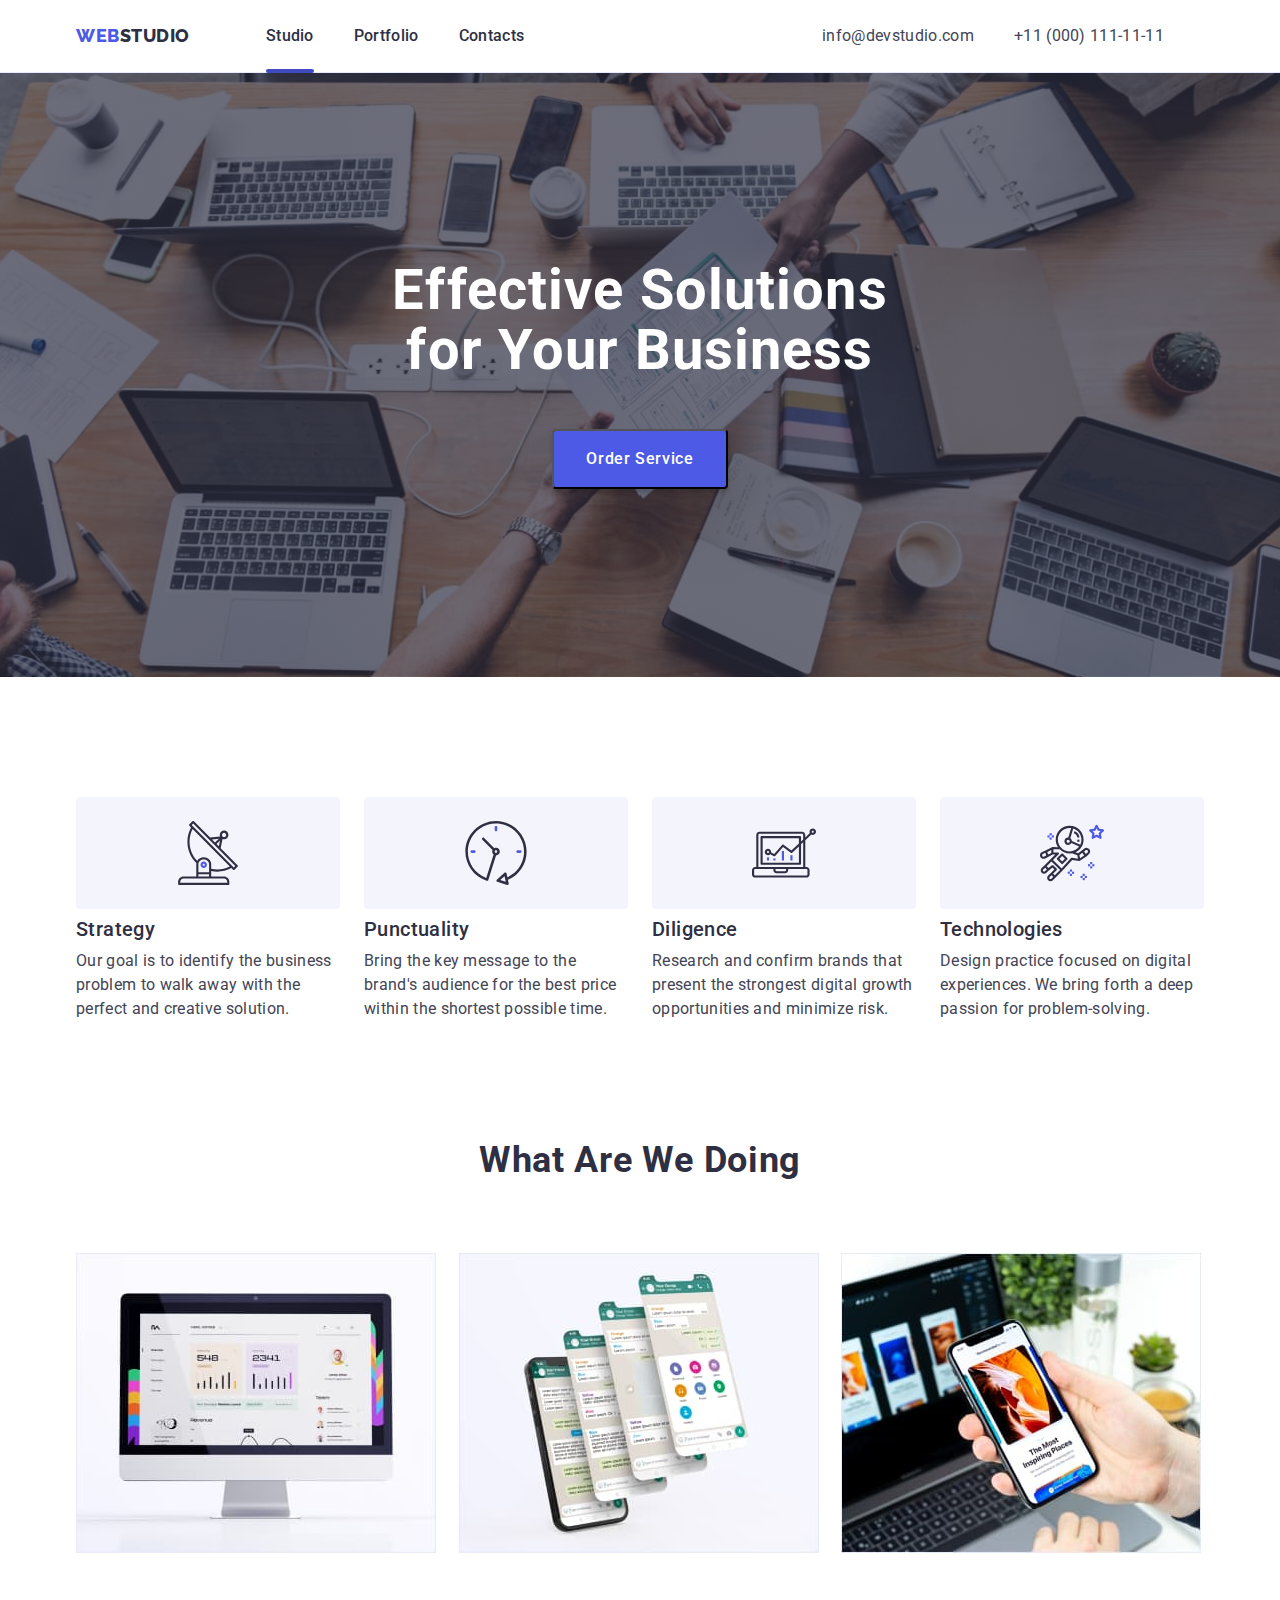
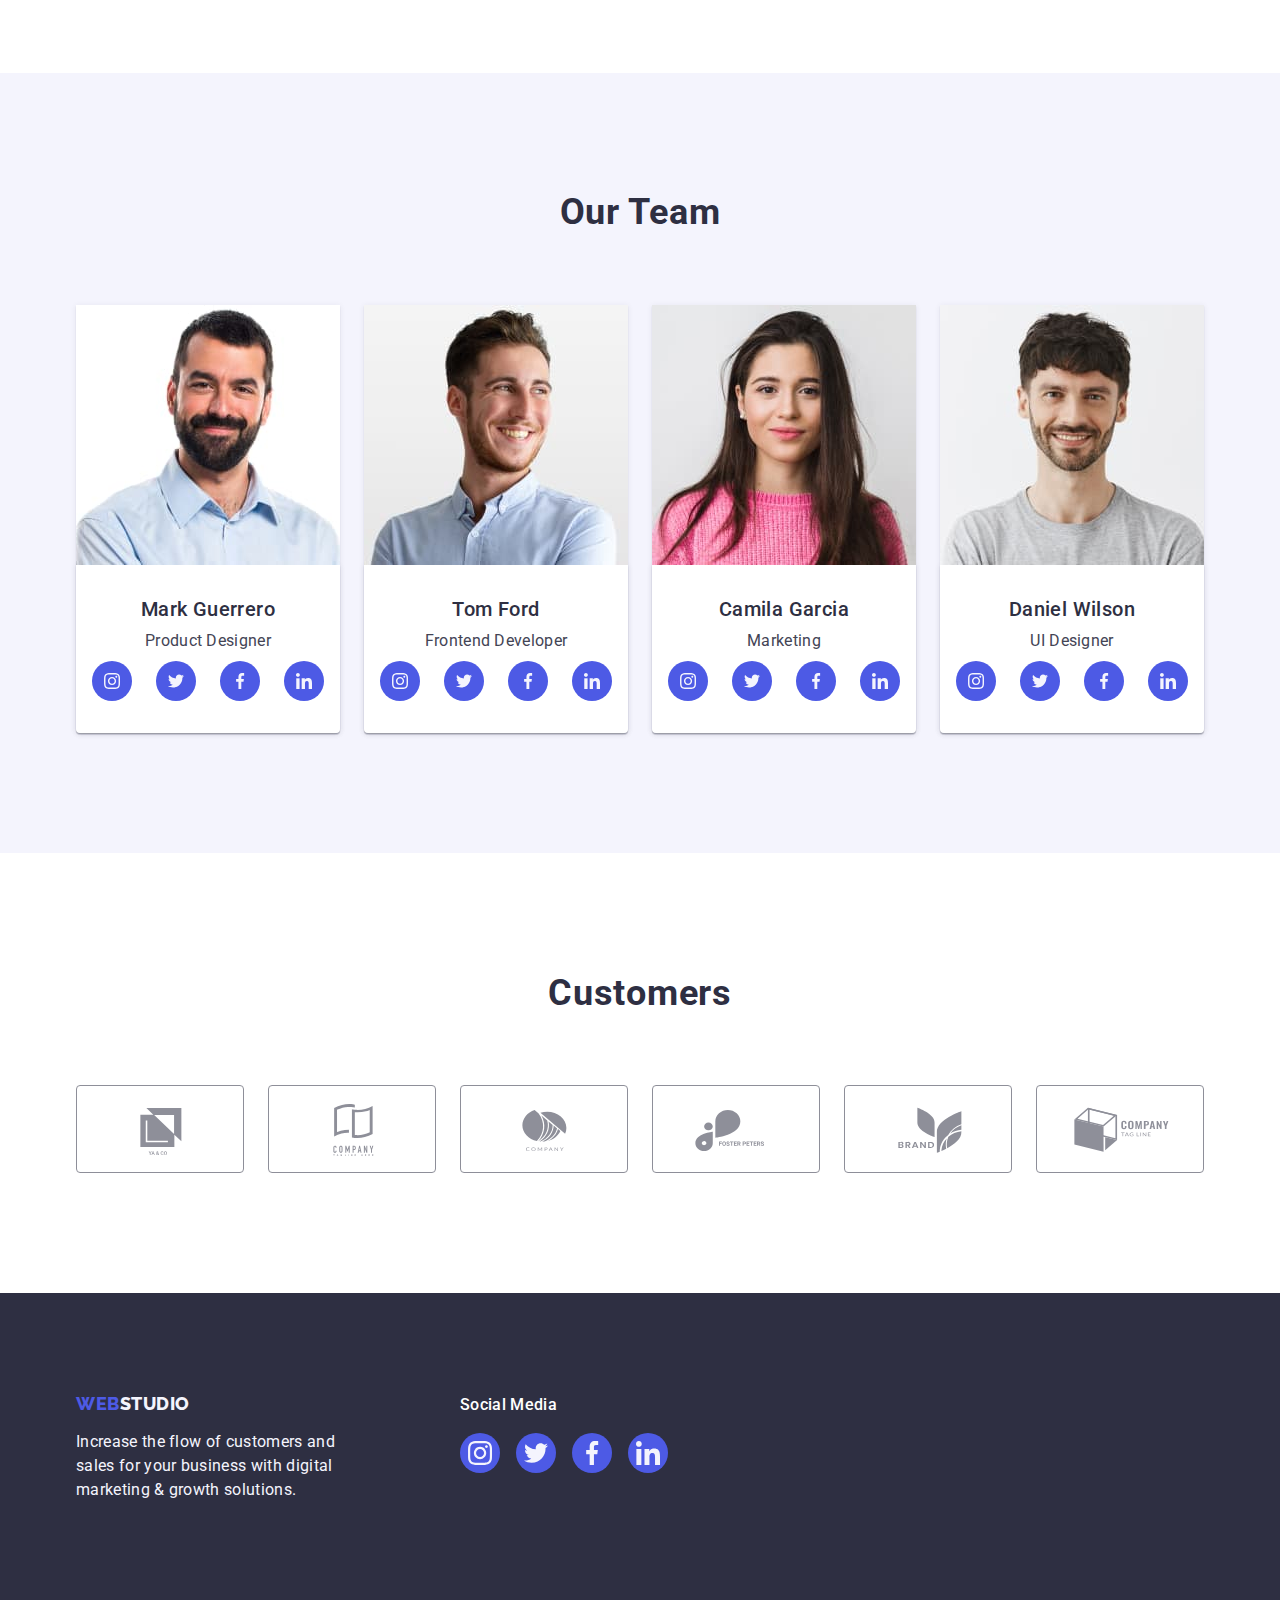
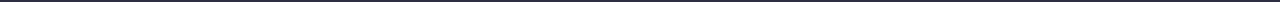
==== commit c5dfc2fc: "sum" ====
--- a/index.html
+++ b/index.html
@@ -18,8 +18,8 @@
     <div class="container flex">
     <nav class="flex">
         <a class="logo link" href="./index.html">Web<span class="studio">Studio</span></a>
-        <ul  class="list flex">
-            <li class="link paragraph"><a class="nav-color link" href="./index.html">Studio</a></li>
+        <ul class="list flex">
+            <li class="link paragraph"><a class="nav-color link studio-nav" href="./index.html">Studio</a></li>
             <li class="link paragraph"><a class="nav-color link" href="./portfolio.html">Portfolio</a></li>
             <li class="link paragraph"><a class="nav-color link" href="">Contacts</a></li>
         </ul>
@@ -37,7 +37,7 @@
    <section class="first">
         <div class="container">
         <h1 class="header">Effective Solutions for Your Business</h1>
-        <button class="order-service-button" type="button">Order Service</button>
+        <button class="order-service-button" type="button" data-modal-open>Order Service</button>
         </div>
    </section>
    <!-- 2 article -->
@@ -588,5 +588,19 @@
         </ul>
         </div>
     </footer>
+    <div class="backdrop is-hidden" data-modal>
+        <div class="modal">
+            <button type="button" class="modal-close-button" data-modal-close>
+                <svg class="icon-close-modal" width="8" height="8">
+                    <use xlink:href="#icon-close-modal">
+                        <symbol id="icon-close-modal" viewBox="0 0 32 32">
+                        <path d="M32 3.223l-3.223-3.223-12.777 12.777-12.777-12.777-3.223 3.223 12.777 12.777-12.777 12.777 3.223 3.223 12.777-12.777 12.777 12.777 3.223-3.223-12.777-12.777 12.777-12.777z"></path>
+                        </symbol>
+                    </use>
+                </svg>
+            </button>
+        </div>
+    </div>
+    <script src="./js/modal.js"></script>
 </body>
 </html>--- a/css/styles.css
+++ b/css/styles.css
@@ -54,6 +54,8 @@
 }
 .link {
     text-decoration: none;
+    transition-duration: 250ms;
+    transition-timing-function: cubic-bezier(0.4, 0, 0.2, 1);
 }
 .link:hover {
     color: #404bbf;
@@ -73,7 +75,28 @@
     line-height: 24px;
     letter-spacing: 0.02em;
     color: #2E2F42;
+    position: relative;
     padding-right: 40px;
+}
+.studio-nav::after {
+    content: "";
+    display: block;
+    background: #404BBF;
+    border-radius: 2px;
+    width: 48px;
+    height: 4px;
+    position: absolute;
+    margin-top: 21px;
+}
+.portfolio-nav::after {
+    content: "";
+    display: block;
+    background: #404BBF;
+    border-radius: 2px;
+    width: 66px;
+    height: 4px;
+    position: absolute;
+    margin-top: 21px;
 }
 .address {
     font-style: normal;
@@ -98,6 +121,7 @@
     background-position: center;
     background-size: cover;
     max-width: 1440px;
+    margin: 0 auto;
 }
 .header {
     font-weight: 700;
@@ -129,6 +153,8 @@
     margin-left: auto;
     margin-right: auto;
     padding: 16px 32px;
+    transition-duration: 250ms;
+    transition-timing-function: cubic-bezier(0.4, 0, 0.2, 1);
 }
 .order-service-button:hover {
     background: #404BBF;
@@ -197,6 +223,8 @@
     background: #f4f4fd;
     border: 1px solid #e7e9fc;
     border-radius: 4px;
+    transition-duration: 250ms;
+    transition-timing-function: cubic-bezier(0.4, 0, 0.2, 1);
 }
 .buttonport:hover {
     font-family: "Roboto", sans-serif;
@@ -275,14 +303,42 @@
 }
 .portfolio-images {
     display: block;
+    transition-duration: 250ms;
+    transition-timing-function: cubic-bezier(0.4, 0, 0.2, 1);
 }
 .portfolio-link {
     width: 360px;
     height: 300px;
 }
+.portfolio-img-wrapper {
+    position: relative;
+    overflow: hidden;
+}
+.overlay {
+    position: absolute;
+    top: 0;
+    left: 0;
+    width: 100%;
+    height: 100%;
+    background-color: #4D5AE5;
+    font-family: 'Roboto';
+    font-style: normal;
+    font-weight: 400;
+    font-size: 16px;
+    line-height: 24px;
+    letter-spacing: 0.02em;
+    color: #F4F4FD;
+    padding: 40px 32px 0 32px;
+    transform: translate(0, 100%);
+    transition: transform 250ms linear;
+}
 .portfolio-images:hover,
 .portfolio-images:focus {
     box-shadow: 0px 1px 6px rgba(46, 47, 66, 0.08), 0px 1px 1px rgba(46, 47, 66, 0.16), 0px 2px 1px rgba(46, 47, 66, 0.08);
+}
+.portfolio-link:hover .overlay,
+.portfolio-link:focus .overlay {
+    transform: translate(0, 0);
 }
 .third-header-portfolio {
     font-weight: 500;
@@ -357,6 +413,9 @@
     padding-bottom: 32px;
     padding-left: 16px;
     padding-right: 52px;
+    background-color: #FFFFFF;
+    position: relative;
+    overflow: hidden;
 }
 .fourth-article-header {
     font-weight: 700;
@@ -402,6 +461,8 @@
     display: flex;
     justify-content: center;
     align-items: center;
+    transition-duration: 250ms;
+    transition-timing-function: cubic-bezier(0.4, 0, 0.2, 1);
 }
 .social-media-link:hover,
 .social-media-link:focus {
@@ -474,6 +535,8 @@
     display: flex;
     justify-content: center;
     align-items: center;
+    transition-duration: 250ms;
+    transition-timing-function: cubic-bezier(0.4, 0, 0.2, 1);
 }
 .social-media-link-footer:focus,
 .social-media-link-footer:hover {
@@ -492,7 +555,8 @@
     border: 1px solid #8e8f99;
     border-radius: 4px;
     color: #8e8f99;
-
+    transition-duration: 250ms;
+    transition-timing-function: cubic-bezier(0.4, 0, 0.2, 1);
 }
 .customers-list {
     display: flex;
@@ -508,4 +572,50 @@
     color: #404BBF;
     border: 1px solid #404BBF;
     border-radius: 4px;
+}
+.backdrop {
+    position: fixed;
+    top: 0;
+    left: 0;
+    z-index: 100;
+    width: 100%;
+    height: 100%;
+    background-color: rgba(46, 47, 66, 0.4);
+    transition: opacity 250ms cubic-bezier(0.4, 0, 0.2, 1), visibility 250ms cubic-bezier(0.4, 0, 0.2, 1);
+}
+.modal {
+    position: absolute;
+    top: 50%;
+    left: 50%;
+    transform: translate(-50%, -50%);
+    width: 408px;
+    height: 576px;
+    background-color: #FFFFFF;
+}
+.modal-close-button {
+    position: absolute;
+    top: 24px;
+    right: 24px;
+    display: flex;
+    justify-content: center;
+    align-items: center;
+    width: 24px;
+    height: 24px;
+    border-radius: 50%;
+    background-color: #E7E9FC;
+    border: 1px solid rgba(0, 0, 0, 0.1);
+    padding: 0;
+    transition-duration: 250ms;
+    transition-timing-function: cubic-bezier(0.4, 0, 0.2, 1);
+}
+.modal-close-button:hover,
+.modal-close-button:focus {
+    background-color: #404BBF;
+    border-radius: 50%;
+    fill: #FFFFFF;
+}
+.backdrop.is-hidden {
+    opacity: 0;
+    visibility: hidden;
+    pointer-events: none;
 }